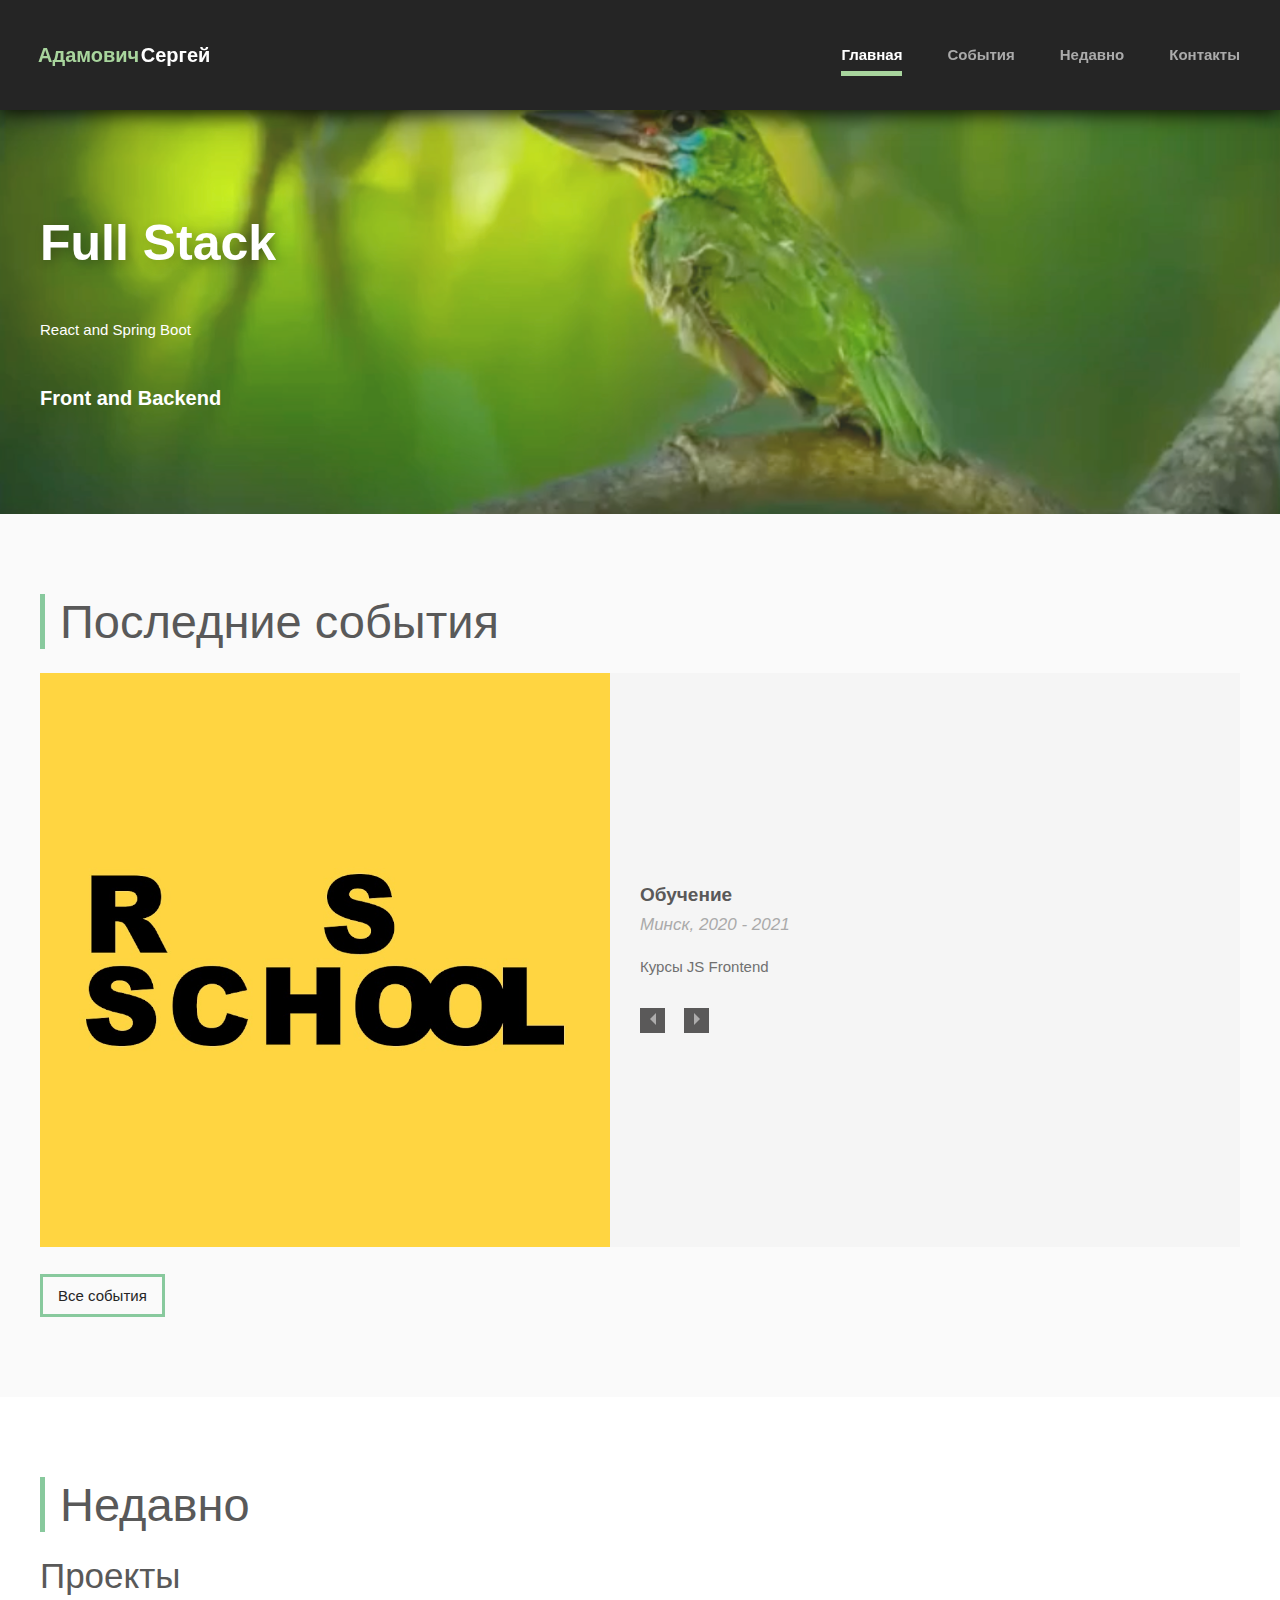
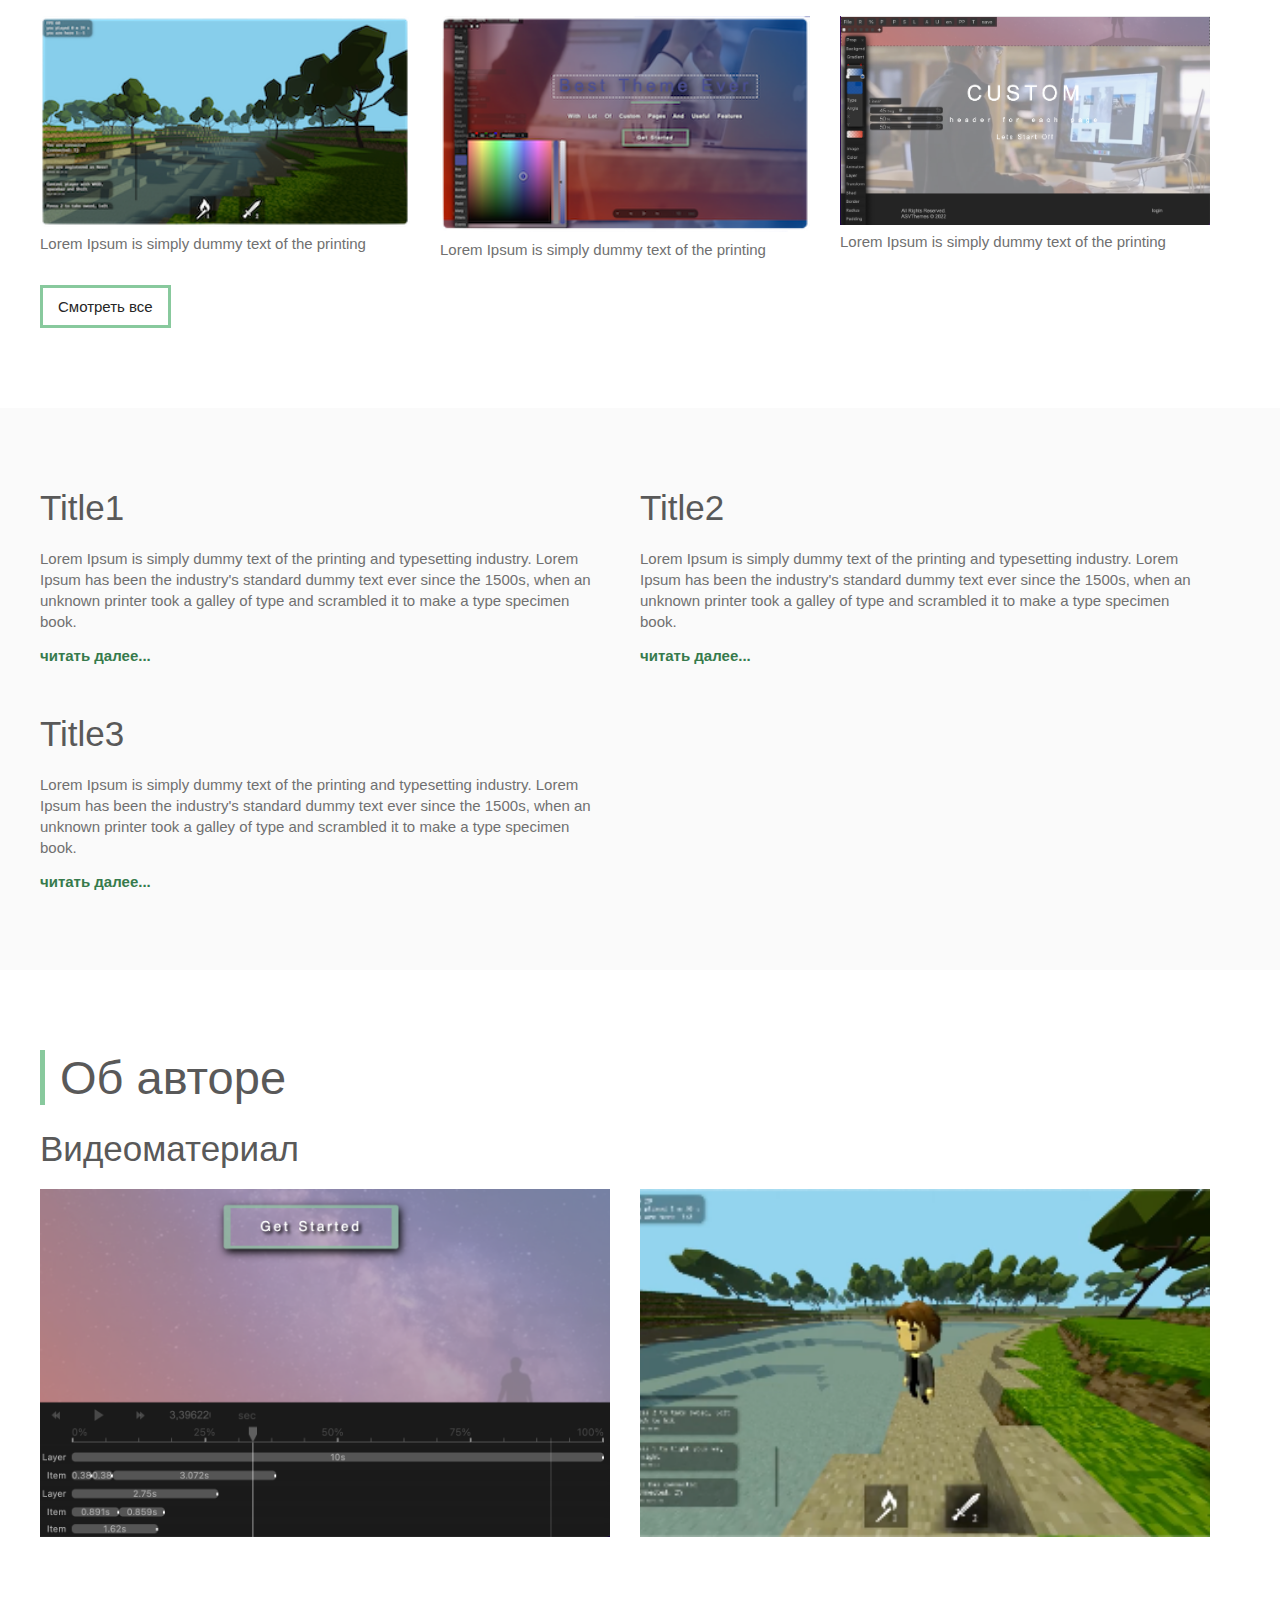
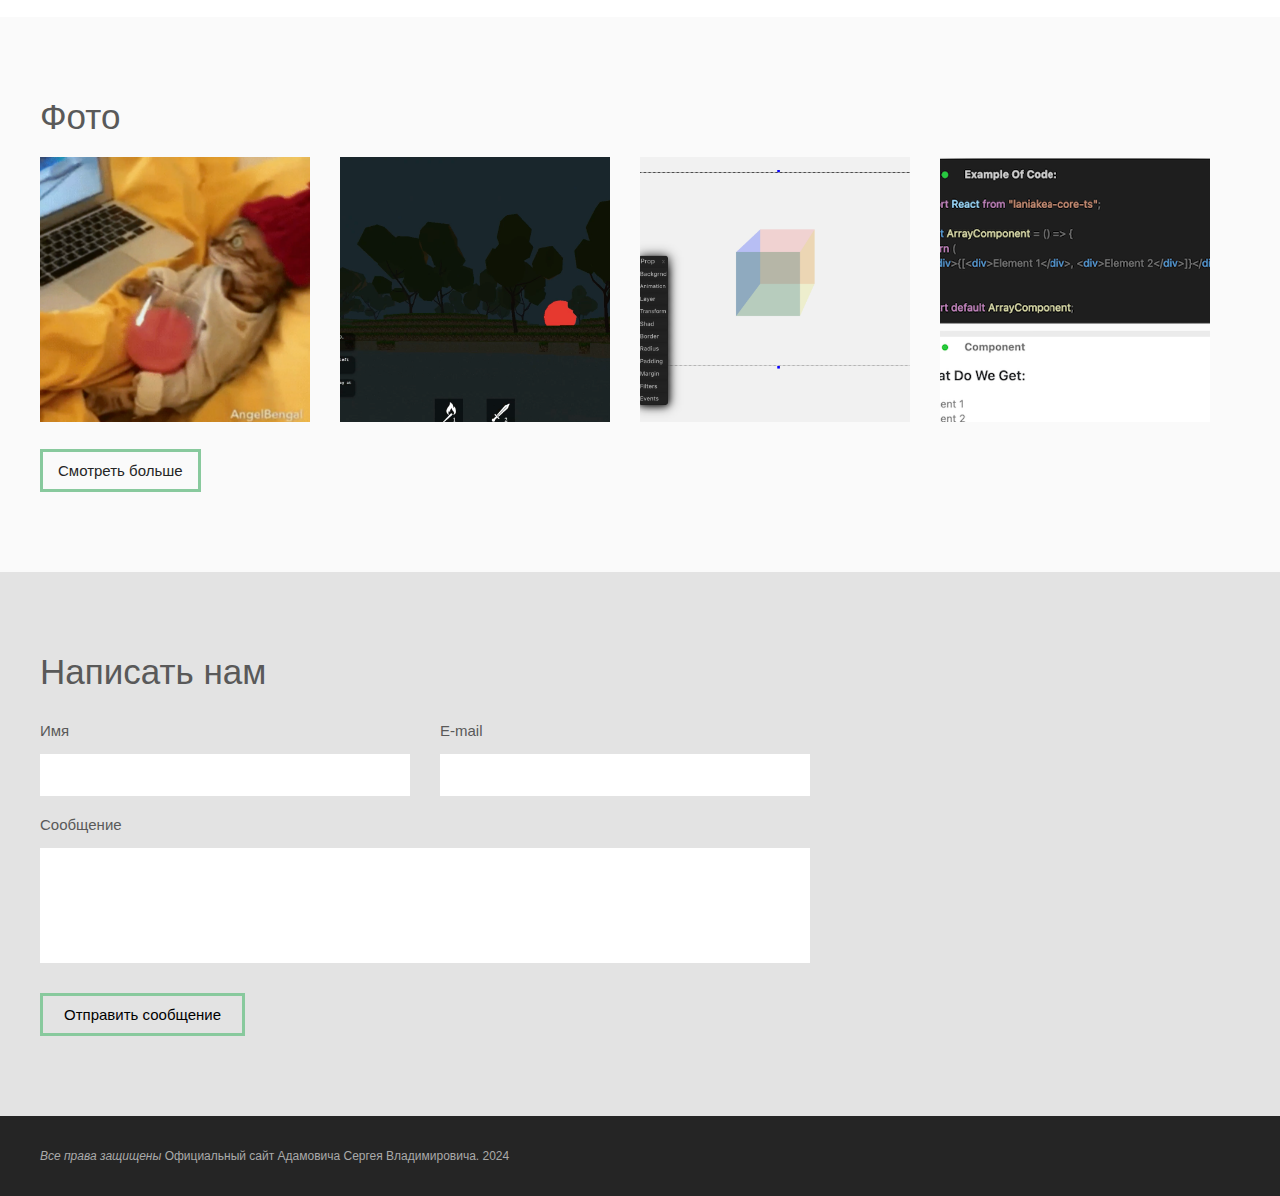
==== index.html @ 9e31516e "init: audio-books" ====
<!DOCTYPE html>
<html lang="ru">
<head>
    <meta charset="UTF-8">
    <meta name="viewport" content="width=device-width, initial-scale=1.0">
    <meta http-equiv="X-UA-Compatible" content="ie=edge">
    <title>Adamovich S [Design Project 1 (release candidate 1)]</title>

    <link rel="stylesheet" type="text/css" href="styles_0015.css">

</head>
<body>



    <input type="radio" id="n1" name="nav" checked />
    <input type="radio" id="n2" name="nav" />
    <nav class="sticked-main-menu">
        <label for="n1" class="sticked-main-menu-left-side-for-close-menu" id="nav-close-menu-side"></label>
        <div class="sticked-main-menu__c0__wrapper">
            <label for="n1" class="sticked-main-menu-menu-cross" id="navigation">X</label>
            <div class="sticked-main-menu__c0-c0__logo">
                <span class="sticked-main-menu__c0-c0-c0__logo">Адамович</span>
                <span class="sticked-main-menu__c0-c0-c1__logo">Сергей</span>
            </div>
            <div>
                <label for="n2" class="sticked-main-menu-mobile">&#9776;</label>
                <ul class="sticked-main-menu__c0-c1__nav">
                    <li class="sticked-main-menu__c0-c1__item"><a  class="sticked-main-menu__c0-c1__item-active" href="index.html">Главная</a></li>
                    <li class="sticked-main-menu__c0-c1__item"><a  class="" href="allevents.html">События</a></li>
                    <li class="sticked-main-menu__c0-c1__item"><a  class="" href="allcreativity.html"> Недавно</a></li>
                    <li class="sticked-main-menu__c0-c1__item"><a  class="" href="contacts.html">Контакты</a></li>
                </ul>
            </div>
        </div>
    </nav>



    <header class="header">
        <div class="header-bg-img header-background-animation"></div>
        <div class="header-overlay-mask"></div>
        <div class="header-wrapper">
            <div class="header-main-slug item header-mainslug-animation"> Full Stack</div>
            <div class="header-sub-slug item header-subslug-animation">React and Spring Boot</div>
            <div class="header-sub-description item header-sitetype-animation">Front and Backend</div>
        </div>
    </header>






    <!-- Last Events -->
    <section class="last-events container-animation">
        <div class="last-events-content__wrapper">
            <h2 class="last-events-header h2type-header-animation">Последние события</h2>
            <input type="radio" id="i1" name="ev" checked />
            <input type="radio" id="i2" name="ev" />
            <input type="radio" id="i3" name="ev" />
            <div class="last-events__wrapper"  id="one">
                <div class="last-events-img">
                    <img alt="image" src="img/evnts2.png">
                </div>
                <div class="last-events-content">
                    <div class="last-events-content__header">Обучение</div>
                    <div class="last-events-content__where-it-was">Минск, 2020 - 2021</div>
                    <div class="last-events-content__ev-description">Курсы JS Frontend</div>
                    <div class="last-events-content__nav">
                        <label class="last-events-nav-button-lft" for="i3"></label><!--&lt; -->
                        <label class="last-events-nav-button-rght" for="i2"></label><!--&gt; -->
                    </div>
                </div>
            </div>
            <div class="last-events__wrapper" id="two">
                <div class="last-events-img">
                    <img alt="image" src="img/evnts3.png">
                </div>
                <div class="last-events-content">
                    <div class="last-events-content__header">Сертификат</div>
                    <div class="last-events-content__where-it-was">Минск, 2021</div>
                    <div class="last-events-content__ev-description">JS Frontend</div>
                    <div class="last-events-content__nav">
                        <label class="last-events-nav-button-lft" for="i1"></label><!--&lt; -->
                        <label class="last-events-nav-button-rght" for="i3"></label><!--&gt; -->
                    </div>
                </div>
            </div>
            <div class="last-events__wrapper" id="three">
                <div class="last-events-img">
                    <img alt="image" src="img/evnts1.png">
                </div>
                <div class="last-events-content">
                    <div class="last-events-content__header">Сертификат</div>
                    <div class="last-events-content__where-it-was">Минск, 2015 год</div>
                    <div class="last-events-content__ev-description">Java...</div>
                    <div class="last-events-content__nav">
                        <label class="last-events-nav-button-lft" for="i2"></label><!--&lt; -->
                        <label class="last-events-nav-button-rght" for="i1"></label><!--&gt; -->
                    </div>
                </div>
            </div>

            <a class="last-events-button" href="allevents.html">Все события</a>
        </div>
    </section>






    <!-- TV Projects -->
    <section class="tvprojects">
        <div class="tvprojects-content__wrapper">
            <h2 class="tvprojects-content-header h2type-header-animation"> Недавно</h2>
            <div class="tvprojects-header">Проекты</div>
            <div class="tvprojects-tvprojects__wrapper">
                <div class="tvprojects-tvprojects">
                    <img alt="image" src="img/tv1.png">
                    <div class="tvprojects-video-description">Lorem Ipsum is simply dummy text of the printing</div>
                </div>
                <div class="tvprojects-tvprojects">
                    <img alt="image" src="img/tv2.png">
                    <div class="tvprojects-video-description">Lorem Ipsum is simply dummy text of the printing</div>
                </div>
                <div class="tvprojects-tvprojects">
                    <img alt="image" src="img/tv3.png">
                    <div class="tvprojects-video-description">Lorem Ipsum is simply dummy text of the printing</div>
                </div>
            </div>
            <a class="tvprojects-button" href="#">Смотреть все</a>
        </div>
    </section>


    <!-- Written -->
    <section class="written">
        <div class="written-content__wrapper">
            <div class="written__wrapper">
                <div class="written-items-wrapper">
                    <h2 class="written-header"> Title1</h2>
                    <div class="written-content">Lorem Ipsum is simply dummy text of the printing and typesetting industry. Lorem Ipsum has been the industry's standard dummy text ever since the 1500s, when an unknown printer took a galley of type and scrambled it to make a type specimen book. </div>
                    <a class="written-link" href="#">читать далее...</a>
                </div>
                <div class="written-items-wrapper">
                    <h2 class="written-header"> Title2</h2>
                    <div class="written-content">Lorem Ipsum is simply dummy text of the printing and typesetting industry. Lorem Ipsum has been the industry's standard dummy text ever since the 1500s, when an unknown printer took a galley of type and scrambled it to make a type specimen book. </div>
                    <a class="written-link" href="#">читать далее...</a>
                </div>
                <div class="written-items-wrapper">
                    <h2 class="written-header"> Title3</h2>
                    <div class="written-content">Lorem Ipsum is simply dummy text of the printing and typesetting industry. Lorem Ipsum has been the industry's standard dummy text ever since the 1500s, when an unknown printer took a galley of type and scrambled it to make a type specimen book. </div>
                    <a class="written-link" href="#">читать далее...</a>
                </div>
            </div>
        </div>
    </section>






    <!-- Video About Author -->
    <section class="video-about-author">
        <div class="video-about-author-content__wrapper">
            <h2 class="video-about-author-main-header h2type-header-animation">Об авторе</h2>
            <div class="video-about-author-header">Видеоматериал</div>
            <div class="video-about-author-video__wrapper">
                <div class="video-about-author-video">
                    <img alt="image" src="img/v1.png">
                </div>
                <div class="video-about-author-video">
                    <img alt="image" src="img/v2.png">
                </div>
            </div>
        </div>
    </section>
    

    <!-- Photo About Author -->
    <section class="photo-about-author">
        <div class="photo-about-author-content__wrapper">
            <h2 class="photo-about-author-header">Фото</h2>
            <div class="photo-about-author-photo__wrapper">
                <div class="photo-about-author-photo">
                    <img alt="image" src="img/1.png">
                </div>
                <div class="photo-about-author-photo">
                    <img alt="image" src="img/2.png">
                </div>
                <div class="photo-about-author-photo">
                    <img alt="image" src="img/3.png">
                </div>
                <div class="photo-about-author-photo">
                    <img alt="image" src="img/4.png">
                </div>
            </div>
            <a class="photo-about-author-button" href="#">Смотреть больше</a>
        </div>
    </section>





    <!-- Contact Form -->
    <section class="contact-form">
        <div class="contact-form-content__wrapper">
            <h2 class="contacts-form-header">Написать нам</h2>
            <form class="contact-form__wrapper" action="">
                <div class="contact-form-upper-two-items">
                    <div class="contact-form-items">
                        <div class="contact-form-items-descript">Имя</div>
                        <input class="contact-form-input-field" type="text" name="name">
                    </div>
                    <div class="contact-form-items">
                        <div class="contact-form-items-descript">E-mail</div>
                        <input class="contact-form-input-field" type="text" name="email">
                    </div>
                </div>
                <div class="contact-form-last-item-wrapper">
                    <div class="contact-form-item-mess">Сообщение</div>
                    <textarea class="contact-form-textarea-field" name="message"></textarea>
                </div>
                <button class="contact-form-send-button" type="submit">Отправить сообщение</button>
            </form>
        </div>
    </section>





    <!-- Footer -->
    <footer class="footer">
        <div class="footer__wrapper">
            <div class="footer__c0">
                <i>Все права защищены</i>
                Официальный сайт Адамовича Сергея Владимировича. 2024
            </div>
            <div class="footer__c1"></div>
        </div>
    </footer>
        
        
        
</body>
</html>
---- styles_0015.css ----
/**
*
* @copyright (c) 2024 S.Adamovich - <http://v2913129.beget.tech/>
* @license GPL 3.0 http://www.gnu.org/licenses/gpl.html
* @Version: 1.0.0 
*
* Examples and documentation at: http://v2913129.beget.tech
*
* Author S.Adamovich
*/

/*@import url('https://fonts.googleapis.com/css?family=Lato&display=swap');*/

/** 
* @link https://developers.google.com/speed/pagespeed/insights/ 
* @link https://jigsaw.w3.org/css-validator/
* @link https://validator.w3.org
*/

/* Common */

* {
  box-sizing: border-box;
}

body {
  margin: 0;
}

/* Upper Menu (Sticked) */

.sticked-main-menu {
  display: block;
  position: fixed;
  left: 0;
  top: 0;
  background-color: rgba(25, 25, 25, 0.95);
  box-shadow: 0px 3px 19px rgba(0, 0, 0, 0.95);
  width: 100%;
  z-index: 90;
}
/*.sticked-main-nav{
    font-family: Arial;
    display: block;
    position: fixed;
    right: 0;
    top: 0;
    background-color: #252525;
    width: 100%;
    z-index: 99;
}*/
.sticked-main-menu-left-side-for-close-menu {
  display: none;
}
.sticked-main-menu__c0__wrapper {
  font-family: Arial;
  /*display: -webkit-flex;*/
  display: flex;
  /*-webkit-justify-content: space-between;*/
  justify-content: space-between;
  /*-webkit-align-items: center;*/
  align-items: center;
  max-width: 1200px; /*1170px;*/
  margin: 0 auto;
  height: 110px;
}

/* Logo */
.sticked-main-menu__c0-c0__logo {
  margin: 0;
  padding: 0;
  font-size: 20px;
  font-weight: bold;
  width: 180px;
}
.sticked-main-menu__c0-c0__logo span {
  margin: 0 -2px;
  padding: 0;
  border: none;
}
.sticked-main-menu__c0-c0-c0__logo {
  color: #a8d59d;
}
.sticked-main-menu__c0-c0-c1__logo {
  color: #fff;
}

/* Menu */
#n1,
#n2 {
  display: none;
}
.sticked-main-menu-mobile {
  color: #fff;
  font-size: 28px;
  display: none;
  margin-right: 20px;
  cursor: pointer;
}
.sticked-main-menu-menu-cross {
  display: none;
  color: #fff;
  font-size: 28px;
  margin-right: 20px;
  cursor: pointer;
}
.sticked-main-menu__c0-c1__nav {
  margin: 0;
  padding: 0;
  /*display: -webkit-flex;*/
  display: flex;
  justify-content: flex-end;
  width: 440px;
}
#n2:checked ~ .sticked-main-menu {
  height: 100vh;
  width: 100%;
  background-color: rgba(0, 0, 0, 0.7);
  /*display: -webkit-flex;*/
  display: flex;
  padding: 0;
  margin: 0;
}
#n2:checked ~ .sticked-main-menu .sticked-main-menu-left-side-for-close-menu {
  display: inline-block;
  position: relative;
  width: 40%;
  height: 100vh;
  margin: 0 auto 0 0;
}
#n2:checked ~ .sticked-main-menu .sticked-main-menu__c0__wrapper {
  width: 60%;
  height: 100vh;
  margin: 0 0 0 auto;
  background-color: rgba(25, 25, 25, 0.95);
  /*display: -webkit-flex;*/
  display: flex;
  /*-webkit-flex-direction: column;
        -moz-flex-direction: column;*/
  flex-direction: column;
  /*-webkit-align-items:flex-start;*/
  align-items: flex-start;
  /*-webkit-justify-content: flex-start;*/
  justify-content: flex-start;
  box-shadow: -8px 5px 19px rgba(0, 0, 0, 0.95);
}
#n2:checked ~ .sticked-main-menu .sticked-main-menu__c0-c0__logo {
  display: none;
}
#n2:checked ~ .sticked-main-menu .sticked-main-menu-mobile {
  display: none;
}
#n2:checked ~ .sticked-main-menu .sticked-main-menu-menu-cross {
  display: block;
  margin: 15px 0 40px 5px;
}
#n2:checked ~ .sticked-main-menu .sticked-main-menu__c0-c1__nav {
  display: block;
}
#n2:checked ~ .sticked-main-menu .sticked-main-menu__c0-c1__item {
  margin-left: 25px;
  margin-top: 40px;
}
#n2:checked ~ .header {
  margin-top: 0;
}
.sticked-main-menu__c0-c1__item {
  margin: 0;
  margin-left: 45px;
  list-style: none;
}
.sticked-main-menu__c0-c1__item a {
  font-size: 15px;
  font-weight: bold;
  text-decoration: none;
  color: #aaa;
}
.sticked-main-menu__c0-c1__item a:hover {
  transition: 0.3s;
  color: #fff;
}
.sticked-main-menu__c0-c1__item .sticked-main-menu__c0-c1__item-active {
  color: #fff;
  padding-bottom: 8px;
  border-bottom: 5px solid #a8d59d;
}
@media (max-width: 1210px) {
  .sticked-main-menu__c0__wrapper {
    padding-right: 10px;
    padding-left: 10px;
    max-width: 900px;
  }
}
@media (max-width: 670px) {
  .sticked-main-menu__c0-c1__nav {
    display: none;
  }
  .sticked-main-menu-mobile {
    display: block;
  }
  .sticked-main-menu__c0__wrapper {
    height: 70px;
  }
}

/* Header Animation */

/*Background*/
@keyframes header-background-animation-keyframes {
  0% {
    opacity: 0;
    transform: scale(1.3);
  }
  30% {
    opacity: 1;
  }
}
.header-background-animation {
  animation-name: header-background-animation-keyframes;
  animation-duration: 6.24s;
  animation-delay: 0s;
  animation-iteration-count: 1;
  animation-timing-function: ease;
  animation-fill-mode: both;
}

/* MainSlug Animation*/
@keyframes header-mainslug-animation-keyframes {
  0% {
    opacity: 0;
    transform: translate(40px, -20px);
  }
}
.header-mainslug-animation {
  animation-name: header-mainslug-animation-keyframes;
  animation-duration: 2.75s;
  animation-delay: 0.75s;
  animation-iteration-count: 1;
  animation-timing-function: ease;
  animation-fill-mode: both;
}

/* SubSlug Animation*/
@keyframes header-subslug-animation-keyframes {
  0% {
    opacity: 0;
    transform: translate(33px, 0px);
  }
}
.header-subslug-animation {
  animation-name: header-subslug-animation-keyframes;
  animation-duration: 2.62s;
  animation-delay: 0.94s;
  animation-iteration-count: 1;
  animation-timing-function: ease;
  animation-fill-mode: both;
}

/* Oficial Site Kind of Slug Animation */
@keyframes header-sitetype-animation-keyframes {
  0% {
    opacity: 0;
    transform: translate(40px, 9px);
  }
}
.header-sitetype-animation {
  animation-name: header-sitetype-animation-keyframes;
  animation-duration: 1.75s;
  animation-delay: 1.2s;
  animation-iteration-count: 1;
  animation-timing-function: ease;
  animation-fill-mode: both;
}

/* Header */

.header {
  display: block;
  position: relative;
  width: 100%;
  height: 404px;
  margin-top: 110px;
  color: #fff;
  overflow: hidden;
}
.header-bg-img {
  display: block;
  position: absolute;
  background-image: url("img/img.png");
  background-repeat: no-repeat;
  background-position: center 56%;
  background-size: cover;
  background-color: #252525;
  left: 0;
  top: 0;
  width: 100%;
  height: 100%;
  opacity: 1;
  z-index: 5;
}
.header-overlay-mask {
  display: block;
  position: absolute;
  left: 0;
  top: 0;
  width: 100%;
  height: 100%;
  background-color: #a8d59d;
  opacity: 0.2;
  z-index: 5;
}
.header-wrapper {
  max-width: 1200px; /*1170px;*/
  height: 100%;
  margin: 0 auto;
  padding: 80px 0;
  /*display: -webkit-flex;*/
  display: flex;
  justify-content: space-around;
  /*-webkit-flex-direction: column;
        -moz-flex-direction: column;*/
  flex-direction: column;
  /*-webkit-align-items:flex-start;*/
  align-items: flex-start;
  font-family: Arial;
}
.header-wrapper .item {
  z-index: 10;
}
.header-main-slug {
  width: 100%; /*IE*/
  font-size: 50px;
  font-weight: bold;
  text-shadow: 3px 3px 11px rgba(0, 0, 0, 0.25);
}
.header-sub-slug {
  font-size: 15px;
  line-height: 21px;
  max-width: 500px;
}
.header-sub-description {
  font-size: 20px;
  font-weight: bold;
}

@media (max-width: 1210px) {
  .header-wrapper {
    padding-right: 10px;
    padding-left: 10px;
    max-width: 900px;
  }
}
@media (max-width: 670px) {
  .header {
    margin-top: 70px;
  }
  .header-sub-slug {
    width: 100%;
  }
}
@media (max-width: 610px) {
  .header-main-slug {
    font-size: 35px;
  }
  .header-sub-slug {
    padding-top: 20px;
  }
  .header-sub-description {
    padding-top: 20px;
  }
}

/*  MAIN Section */

/* h2 Animation*/

@keyframes h2type-header-animation-keyframes {
  0% {
    opacity: 0;
    transform: translate(40px, 0px);
  }
}
.h2type-header-animation {
  animation-name: h2type-header-animation-keyframes;
  animation-duration: 1.62s;
  animation-delay: 0.2s;
  animation-iteration-count: 1;
  animation-timing-function: ease;
  animation-fill-mode: both;
}

/* Container Animation*/

@keyframes container-animation-keyframes {
  0% {
    opacity: 0;
    transform: translate(0px, 40px);
  }
}
.container-animation {
  animation-name: container-animation-keyframes;
  animation-duration: 1.62s;
  animation-delay: 0.2s;
  animation-iteration-count: 1;
  animation-timing-function: ease;
  animation-fill-mode: both;
}

/* Last Events */

.last-events {
  display: block;
  position: relative;
  width: 100%;
  background-color: #fafafa;
  overflow: hidden;
}
.last-events-content__wrapper {
  max-width: 1200px; /*1170px;*/
  margin: 0 auto;
  /*display: -webkit-flex;*/
  display: flex;
  /*-webkit-flex-direction: column;
        -moz-flex-direction: column;*/
  flex-direction: column;
  /*-webkit-justify-content: center;*/
  justify-content: center;
  /*-webkit-align-items:flex-start;*/
  align-items: flex-start;
  font-family: Arial;
  padding: 80px 0;
}
#i1,
#i2,
#i3 {
  display: none;
}
.last-events-header {
  font-size: 47px;
  font-weight: normal;
  width: 100%; /*IE*/
  margin: 0;
  padding: 0;
  margin-bottom: 24px;
  padding-left: 15px;
  border-left: 5px solid #88c99d;
  color: #595959;
}
.last-events__wrapper {
  background-color: #f5f5f5;
  display: none;
  /*-webkit-justify-content: space-between;*/
  justify-content: space-between;
  /*-webkit-flex-wrap: wrap;
            -moz-flex-wrap: wrap;*/
  flex-wrap: nowrap;
  margin: 0;
  padding: 0;
  width: 100%;
  user-select: none;
}
.last-events__wrapper-page {
  background-color: #f5f5f5;
  /*display: -webkit-flex;*/
  display: flex;
  /*-webkit-justify-content: space-between;*/
  justify-content: space-between;
  /*-webkit-flex-wrap: wrap;
            -moz-flex-wrap: wrap;*/
  flex-wrap: wrap;
  margin: 0;
  padding: 0;
  width: 100%;
  user-select: none;
}
.last-events-img {
  width: calc(100% / 12 * 6);
}
.last-events-img img {
  padding-right: 30px;
  width: 100%;
  height: 100%;
  object-fit: cover;
}
.last-events-content {
  width: calc(100% / 12 * 6);
  height: auto;
  background-color: #f5f5f5;
  /*display: -webkit-flex;*/
  display: flex;
  flex-flow: column wrap;
  /*-webkit-justify-content: flex-start;*/
  justify-content: center; /*flex-start;*/
}
.last-events-content__header {
  font-size: 19px;
  color: #5a5959;
  font-weight: bold;
}
.last-events-content__where-it-was {
  font-size: 17px;
  color: #aaa;
  font-style: italic;
  margin: 0;
  margin-top: 9px;
}
.last-events-content__ev-description {
  font-size: 15px;
  line-height: 23px;
  color: #707070;
  margin: 0;
  margin-top: 20px;
  max-width: 470px;
}
.last-events-content__nav {
}
.last-events-nav-button-lft,
.last-events-nav-button-rght {
  display: inline-block;
  position: relative;
  background-color: #5a5959;
  border: none;
  width: 25px;
  height: 25px;
  margin: 0;
  margin-right: 15px;
  margin-top: 30px;
  padding: 2px 7px;
  font-size: 19px;
  color: #fff;
}
.last-events-nav-button-lft:hover,
.last-events-nav-button-rght:hover {
  cursor: pointer;
}
.last-events-nav-button-lft::after,
.last-events-nav-button-rght::after {
  position: absolute;
  content: "";
  height: 0;
  width: 0;
  margin-top: 3px;
  margin-left: 3px;
  border: 6px solid transparent;
  border-left: 0px solid transparent;
  border-right: 6px solid rgba(255, 255, 255, 0.5);
}
.last-events-nav-button-rght::after {
  position: absolute;
  content: "";
  height: 0;
  width: 0;
  margin-top: 3px;
  margin-left: 3px;
  border: 6px solid transparent;
  border-right: 0px solid transparent;
  border-left: 6px solid rgba(255, 255, 255, 0.5);
}
#i1:checked ~ #one,
#i2:checked ~ #two,
#i3:checked ~ #three {
  /*display: -webkit-flex;*/
  display: flex;
  animation: scroll 1s ease-in-out;
}
.last-events-button {
  font-size: 15px;
  border: 3px solid #88c99d;
  background: none;
  margin: 0;
  margin-top: 27px;
  padding: 10px 15px;
  color: #252525;
  text-decoration: none;
  transition: 0.2s;
}
.last-events-button:hover {
  cursor: pointer;
  background: #88c99d;
  color: #fff;
}
@media (max-width: 1210px) {
  .last-events-content__wrapper {
    padding-right: 10px;
    padding-left: 10px;
    max-width: 900px;
  }
}
@media (max-width: 910px) {
  .last-events-img img {
    padding-right: 20px;
  }
}
@media (max-width: 610px) {
  .last-events-content__wrapper {
    padding: 50px 10px;
  }
  .last-events__wrapper {
    /*-webkit-flex-direction: column;
        -moz-flex-direction: column;*/
    flex-direction: column;
    flex-wrap: wrap;
  }
  .last-events-header {
    font-size: 32px;
  }
  .last-events-img {
    width: 100%;
  }
  .last-events-img img {
    padding-right: 0;
  }
  .last-events-content {
    width: 100%;
  }
  .last-events-content__ev-description {
    max-width: 600px;
  }
  .last-events-nav-button-lft,
  .last-events-nav-button-rght {
    margin-bottom: 15px;
    margin-top: 15px;
  }
}

/* TVprojects */

.tvprojects {
  display: block;
  position: relative;
  width: 100%;
  background-color: #fff;
  overflow: hidden;
}
.tvprojects-content__wrapper {
  max-width: 1200px; /*1170px;*/
  margin: 0 auto;
  /*display: -webkit-flex;*/
  display: flex; /**/
  /*-webkit-flex-direction: column;
        -moz-flex-direction: column;*/
  flex-direction: column;
  /*-webkit-justify-content: center;*/
  justify-content: center;
  /*-webkit-align-items:flex-start;*/
  align-items: flex-start;
  font-family: Arial;
  padding: 80px 0;
}
.tvprojects-content-header {
  font-size: 47px;
  font-weight: normal;
  color: #595959;
  margin: 0;
  padding: 0;
  margin-bottom: 24px;
  padding-left: 15px;
  border-left: 5px solid #88c99d;
}
.tvprojects-header {
  font-size: 35px;
  color: #595959;
}
.tvprojects-tvprojects__wrapper {
  /*display: -webkit-flex;*/
  display: flex;
  /*-webkit-justify-content: space-between;*/
  justify-content: space-between;
  /*-webkit-flex-wrap: wrap;
            -moz-flex-wrap: wrap;*/
  flex-wrap: nowrap;
  width: 100%;
  margin-top: 20px;
}
.tvprojects-tvprojects {
  width: calc(100% / 12 * 4); /*390px;*/
  height: 100%;
  /*display: -webkit-flex;*/
  display: flex;
  /*-webkit-flex-direction: column;
                -moz-flex-direction: column;*/
  flex-direction: column;
}
.tvprojects-tvprojects img {
  width: 100%;
  height: 100%;
  object-fit: cover;
  padding-right: 30px;
}
.tvprojects-video-description {
  color: #707070;
  font-size: 15px;
  margin-top: 8px;
  padding-right: 30px;
}
.tvprojects-button {
  font-size: 15px;
  border: 3px solid #88c99d;
  background: none;
  margin: 0;
  margin-top: 27px;
  padding: 10px 15px;
  color: #252525;
  text-decoration: none;
  transition: 0.2s;
}
.tvprojects-button:hover {
  cursor: pointer;
  background: #88c99d;
  color: #fff;
}

@media (max-width: 1210px) {
  .tvprojects-content__wrapper {
    padding-left: 10px;
    max-width: 900px;
  }
  .tvprojects-tvprojects img {
    padding-right: 20px;
  }
  .tvprojects-video-description {
    padding-right: 20px;
  }
}
@media (max-width: 910px) {
  .tvprojects-tvprojects img {
    padding-right: 14px;
  }
  .tvprojects-video-description {
    padding-right: 14px;
  }
}
@media (max-width: 610px) {
  .tvprojects-content__wrapper {
    padding: 40px 10px 40px 10px;
  }
  .tvprojects-tvprojects img {
    padding-right: 0px;
  }
  .tvprojects-tvprojects__wrapper {
    /*-webkit-flex-direction: column;
        -moz-flex-direction: column;*/
    flex-direction: column;
    margin-top: 0;
    flex-wrap: wrap;
  }
  .tvprojects-tvprojects {
    width: 100%;
    margin-top: 20px;
  }
  .tvprojects-content-header {
    font-size: 32px;
  }
  .tvprojects-header {
    font-size: 25px;
  }
}

/* Writtwn */

.written {
  display: block;
  position: relative;
  width: 100%;
  background-color: #fafafa;
  overflow: hidden;
}
.written-content__wrapper {
  max-width: 1200px; /*1170px;*/
  margin: 0 auto;
  /*display: -webkit-flex;*/
  display: flex;
  /*-webkit-flex-direction: column;
        -moz-flex-direction: column;*/
  flex-direction: column;
  /*-webkit-justify-content: center;*/
  justify-content: center;
  /*        -webkit-align-items: space-between;
        align-items: space-between;*/
  font-family: Arial;
  padding: 0;
  padding-top: 30px;
  padding-bottom: 80px;
}
.written-header {
  font-size: 35px;
  font-weight: normal;
  margin: 0;
  padding: 0;
  color: #595959;
  margin-top: 50px;
}
.written__wrapper {
  /*display: -webkit-flex;*/
  display: flex;
  /*-webkit-justify-content: space-between;*/
  justify-content: space-between;
  /*-webkit-flex-wrap: wrap;
            -moz-flex-wrap: wrap;*/
  flex-wrap: wrap;
  width: 100%;
}
.written-items-wrapper {
  width: calc(100% / 12 * 6);
  padding-right: 30px;
}
.written-content {
  width: 100%;
  margin-top: 20px;
  color: #707070;
  font-size: 15px;
  line-height: 21px;
}
.written-link {
  display: block;
  position: relative;
  color: #367a4c;
  font-size: 15px;
  font-weight: bold;
  text-decoration: none;
  margin-top: 15px;
}
.written-link:hover {
  color: #c3e3cd;
}

@media (max-width: 1210px) {
  .written-content__wrapper {
    padding-left: 10px;
    max-width: 900px;
  }
  .written-items-wrapper {
    padding-right: 20px;
  }
}
@media (max-width: 910px) {
  .written-items-wrapper {
    width: 100%;
    padding-right: 10px;
  }
}
@media (max-width: 610px) {
  .written-content__wrapper {
    padding-top: 0px;
    padding-bottom: 50px;
  }
  /*.written-items-wrapper{
        width: 100%;
        padding-right: 10px;
    }*/
}

/* Video About Author */

.video-about-author {
  display: block;
  position: relative;
  width: 100%;
  background-color: #fff;
  overflow: hidden;
}
.video-about-author-content__wrapper {
  max-width: 1200px; /*1170px;*/
  margin: 0 auto;
  /*display: -webkit-flex;*/
  display: flex; /**/
  /*-webkit-flex-direction: column;
        -moz-flex-direction: column;*/
  flex-direction: column;
  /*-webkit-justify-content: center;*/
  justify-content: center;
  /*-webkit-align-items:flex-start;*/
  align-items: flex-start;
  font-family: Arial;
  padding: 80px 0;
}
.video-about-author-main-header {
  font-size: 47px;
  font-weight: normal;
  color: #595959;
  margin: 0;
  margin-bottom: 24px;
  padding-left: 15px;
  border-left: 5px solid #88c99d;
}
.video-about-author-header {
  font-size: 35px;
  color: #595959;
}
.video-about-author-video__wrapper {
  /*display: -webkit-flex;*/
  display: flex;
  /*-webkit-justify-content: space-between;*/
  justify-content: space-between;
  /*-webkit-flex-wrap: wrap;
            -moz-flex-wrap: wrap;*/
  flex-wrap: wrap;
  width: 100%;
  margin-top: 20px;
}
.video-about-author-video {
  width: calc(100% / 2);
  background-color: #fff;
}
.video-about-author-video img {
  width: 100%;
  height: 100%;
  object-fit: cover;
  padding-right: 30px;
}
@media (max-width: 1210px) {
  .video-about-author-content__wrapper {
    padding-left: 10px;
    max-width: 900px;
  }
  .video-about-author-video img {
    padding-right: 20px;
  }
}
@media (max-width: 910px) {
  .video-about-author-video {
    width: 100%;
  }
  .video-about-author-video img {
    padding-top: 10px;
    padding-right: 10px;
  }
}
@media (max-width: 610px) {
  .video-about-author-content__wrapper {
    padding: 50px 10px;
  }
  .video-about-author-main-header {
    font-size: 32px;
  }
  .video-about-author-header {
    font-size: 25px;
    color: #595959;
  }
}

/* Photo About Author */
.photo-about-author {
  display: block;
  position: relative;
  width: 100%;
  background-color: #fafafa;
  overflow: hidden;
}
.photo-about-author-content__wrapper {
  max-width: 1200px; /*1170px;*/
  margin: 0 auto;
  /*display: -webkit-flex;*/
  display: flex; /**/
  /*-webkit-flex-direction: column;
        -moz-flex-direction: column;*/
  flex-direction: column;
  /*-webkit-justify-content: center;*/
  justify-content: center;
  /*-webkit-align-items:flex-start;*/
  align-items: flex-start;
  font-family: Arial;
  padding: 80px 0;
}
.photo-about-author-header {
  font-size: 35px;
  color: #595959;
  margin: 0;
  padding: 0;
  font-weight: normal;
}
.photo-about-author-photo__wrapper {
  /*display: -webkit-flex;*/
  display: flex;
  /*-webkit-justify-content: space-between;*/
  justify-content: space-between;
  /*-webkit-flex-wrap: wrap;
            -moz-flex-wrap: wrap;*/
  flex-wrap: wrap;
  width: 100%;
  margin-top: 20px;
}
.photo-about-author-photo {
  width: calc(100% / 12 * 3);
}
.photo-about-author-photo img {
  width: 100%;
  height: 100%;
  object-fit: cover;
  padding-right: 30px;
}
.photo-about-author-button {
  font-size: 15px;
  border: 3px solid #88c99d;
  background: none;
  margin: 0;
  margin-top: 27px;
  padding: 10px 15px;
  color: #252525;
  text-decoration: none;
  transition: 0.2s;
}
.photo-about-author-button:hover {
  cursor: pointer;
  background: #88c99d;
  color: #fff;
}
@media (max-width: 1210px) {
  .photo-about-author-content__wrapper {
    padding-left: 10px;
    max-width: 900px;
  }
  .photo-about-author-photo img {
    padding-right: 20px;
  }
}
@media (max-width: 910px) {
  .photo-about-author-photo {
    width: calc(100% / 12 * 6);
  }
  .photo-about-author-photo img {
    padding-top: 10px;
    padding-right: 10px;
  }
}
@media (max-width: 610px) {
  .photo-about-author-content__wrapper {
    padding: 50px 10px;
  }
  .photo-about-author-photo img {
    padding-right: 0px;
  }
  .photo-about-author-photo {
    width: 100%;
  }
}

/* Contact Form */

.contact-form {
  display: block;
  position: relative;
  width: 100%;
  background-color: #e3e3e3;
  overflow: hidden;
}
.contact-form-content__wrapper {
  max-width: 1200px; /*1170px;*/
  margin: 0 auto;
  /*display: -webkit-flex;*/
  display: flex; /**/
  /*-webkit-flex-direction: column;
        -moz-flex-direction: column;*/
  flex-direction: column;
  /*-webkit-justify-content: center;*/
  justify-content: center;
  /*-webkit-align-items:flex-start;*/
  align-items: flex-start;
  font-family: Arial;
  padding: 80px 0;
}
.contacts-form-header {
  font-size: 35px;
  color: #595959;
  margin: 0;
  padding: 0;
  font-weight: normal;
}

.contact-form__wrapper {
  /*display: -webkit-flex;*/
  display: flex;
  /*-webkit-flex-direction: column;
            -moz-flex-direction: column;*/
  flex-direction: column;
  font-size: 15px;
  color: #595959;
  width: 100%;
}

.contact-form-upper-two-items {
  /*display: -webkit-flex;*/
  display: flex;
  max-width: 800px; /*775px;*/
}
.contact-form-items {
  margin-top: 30px;
  width: 50%;
  padding-right: 30px;
}
.contact-form-items-descript {
  margin-bottom: 15px;
}
.contact-form-item-mess {
  margin-top: 20px;
  margin-bottom: 15px;
}
.contact-form-input-field {
  height: 42px;
  width: 100%;
  border: none;
  font-size: 18px;
}

.contact-form-last-item-wrapper {
  max-width: 800px;
  padding-right: 30px;
}
.contact-form-textarea-field {
  height: 115px;
  width: 100%;
  border: none;
  resize: none;
  font-size: 18px;
}

.contact-form-send-button {
  width: 205px;
  font-size: 15px;
  border: 3px solid #88c99d;
  background: none;
  margin: 0;
  margin-top: 27px;
  padding: 10px 15px;
  transition: 0.2s;
}
.contact-form-send-button:hover {
  cursor: pointer;
  background: #88c99d;
  color: #fff;
}
@media (max-width: 1210px) {
  .contact-form-content__wrapper {
    padding-left: 10px;
    max-width: 900px;
  }
}

/* Footer */

.footer {
  display: block;
  position: relative;
  width: 100%;
  background-color: #252525;
  overflow: hidden;
}
.footer__wrapper {
  max-width: 1200px;
  margin: 0 auto;
  height: 80px;
  /*display: -webkit-flex;*/
  display: flex;
  /*-webkit-justify-content: space-between;*/
  justify-content: space-between;
  /*-webkit-align-items: center;*/
  align-items: center;
}
.footer__c0 {
  font-family: Arial;
  font-size: 12px;
  color: #aaa;
  width: 100%;
}
@media (max-width: 1210px) {
  .footer__wrapper {
    padding-left: 10px;
    padding-right: 10px;
    max-width: 900px;
  }
}
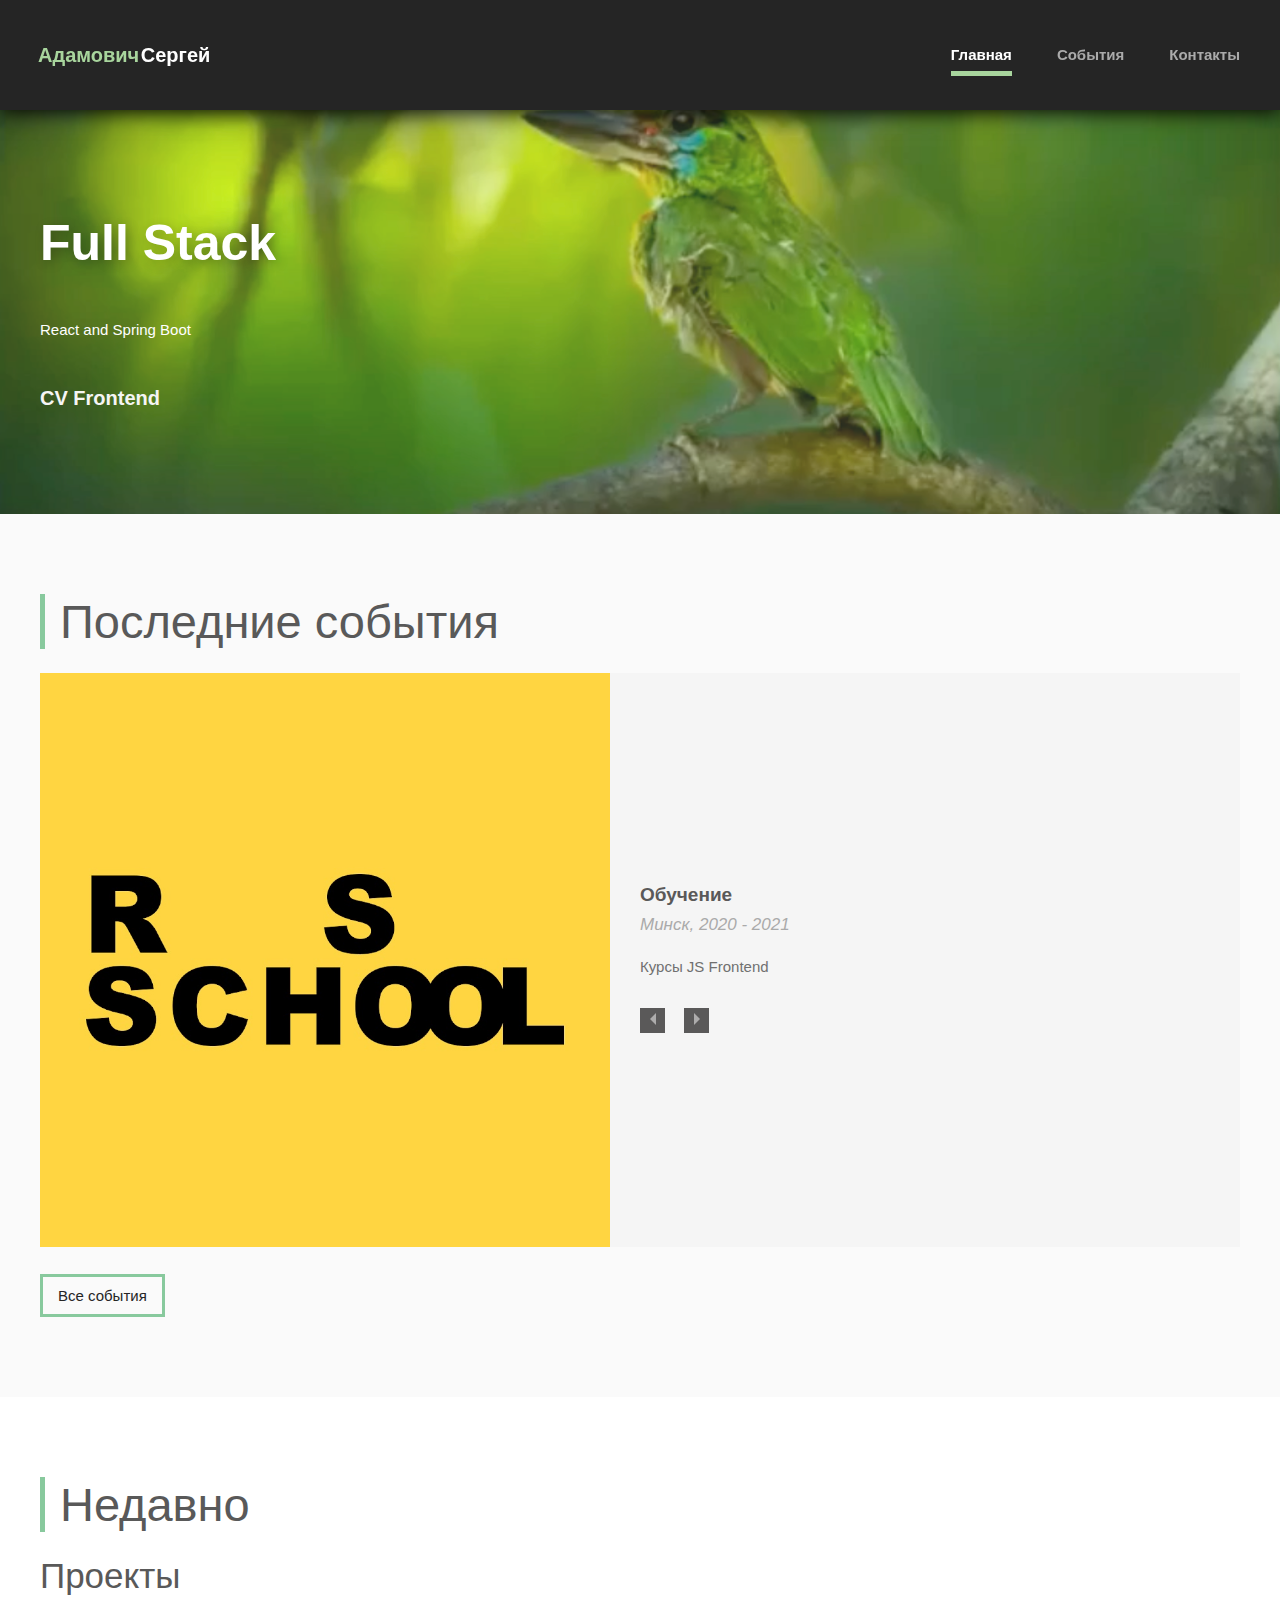
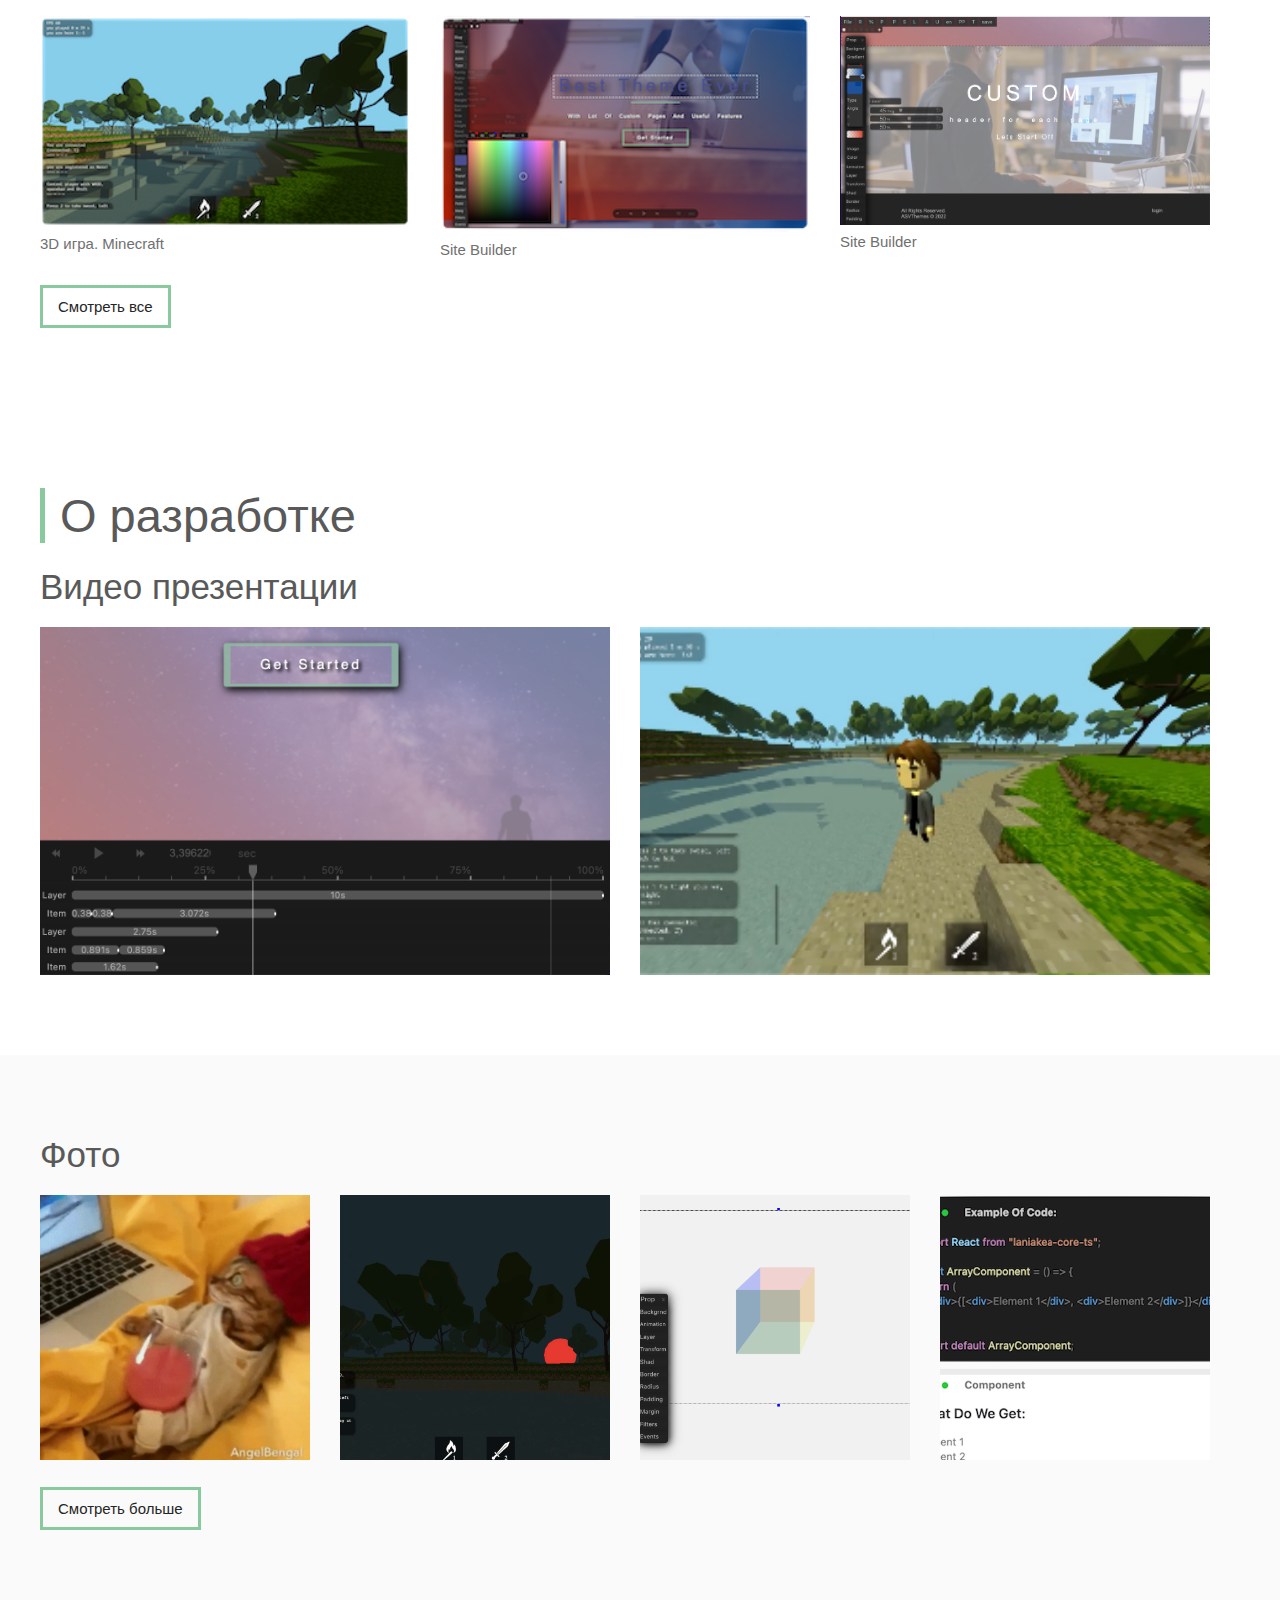
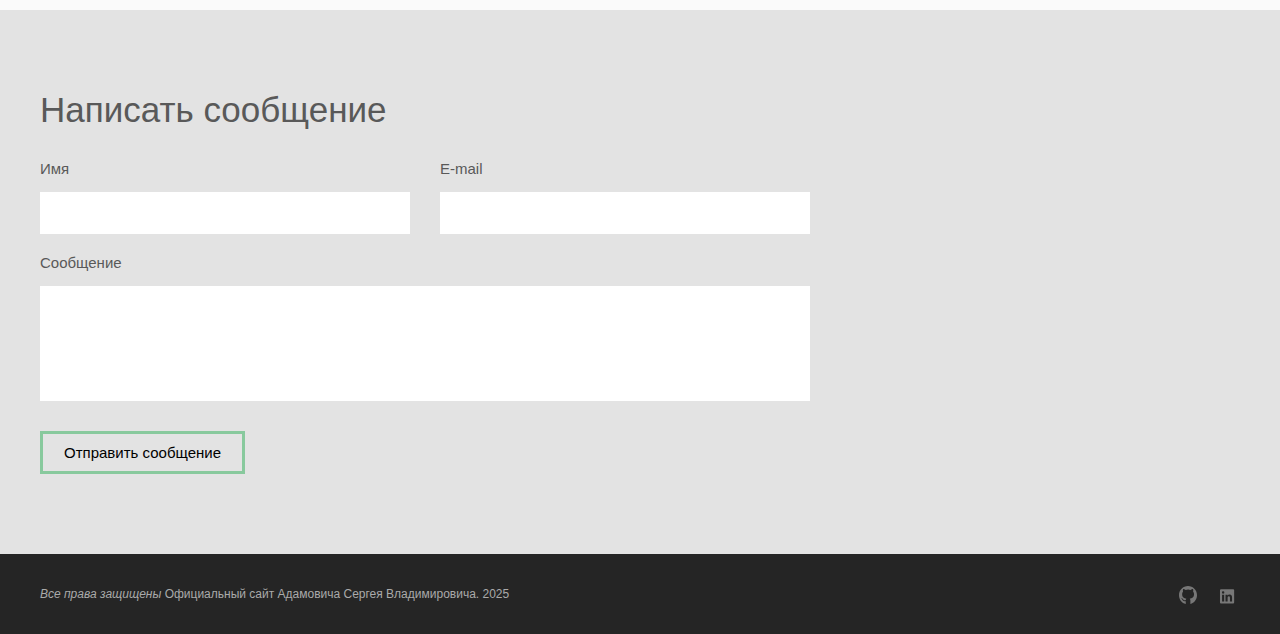
==== commit be9c6b76: "minor update" ====
--- a/index.html
+++ b/index.html
@@ -28,7 +28,7 @@
                 <ul class="sticked-main-menu__c0-c1__nav">
                     <li class="sticked-main-menu__c0-c1__item"><a  class="sticked-main-menu__c0-c1__item-active" href="index.html">Главная</a></li>
                     <li class="sticked-main-menu__c0-c1__item"><a  class="" href="allevents.html">События</a></li>
-                    <li class="sticked-main-menu__c0-c1__item"><a  class="" href="allcreativity.html"> Недавно</a></li>
+                    <!-- <li class="sticked-main-menu__c0-c1__item"><a  class="" href="allcreativity.html"> Недавно</a></li> -->
                     <li class="sticked-main-menu__c0-c1__item"><a  class="" href="contacts.html">Контакты</a></li>
                 </ul>
             </div>
@@ -43,7 +43,7 @@
         <div class="header-wrapper">
             <div class="header-main-slug item header-mainslug-animation"> Full Stack</div>
             <div class="header-sub-slug item header-subslug-animation">React and Spring Boot</div>
-            <div class="header-sub-description item header-sitetype-animation">Front and Backend</div>
+            <div class="header-sub-description item link header-sitetype-animation"><a href="https://drive.google.com/file/d/1zM9dZKoPO4WzSjRcitEupUUaXnQWMXZe/view?usp=sharing">CV Frontend</a></div>
         </div>
     </header>
 
@@ -111,7 +111,7 @@
 
 
 
-    <!-- TV Projects -->
+    <!-- Projects -->
     <section class="tvprojects">
         <div class="tvprojects-content__wrapper">
             <h2 class="tvprojects-content-header h2type-header-animation"> Недавно</h2>
@@ -119,15 +119,15 @@
             <div class="tvprojects-tvprojects__wrapper">
                 <div class="tvprojects-tvprojects">
                     <img alt="image" src="img/tv1.png">
-                    <div class="tvprojects-video-description">Lorem Ipsum is simply dummy text of the printing</div>
+                    <div class="tvprojects-video-description">3D игра. Minecraft</div>
                 </div>
                 <div class="tvprojects-tvprojects">
                     <img alt="image" src="img/tv2.png">
-                    <div class="tvprojects-video-description">Lorem Ipsum is simply dummy text of the printing</div>
+                    <div class="tvprojects-video-description">Site Builder</div>
                 </div>
                 <div class="tvprojects-tvprojects">
                     <img alt="image" src="img/tv3.png">
-                    <div class="tvprojects-video-description">Lorem Ipsum is simply dummy text of the printing</div>
+                    <div class="tvprojects-video-description">Site Builder</div>
                 </div>
             </div>
             <a class="tvprojects-button" href="#">Смотреть все</a>
@@ -136,7 +136,7 @@
 
 
     <!-- Written -->
-    <section class="written">
+    <!-- <section class="written">
         <div class="written-content__wrapper">
             <div class="written__wrapper">
                 <div class="written-items-wrapper">
@@ -156,18 +156,18 @@
                 </div>
             </div>
         </div>
-    </section>
-
-
-
-
-
-
-    <!-- Video About Author -->
+    </section> -->
+
+
+
+
+
+
+    <!-- Video About -->
     <section class="video-about-author">
         <div class="video-about-author-content__wrapper">
-            <h2 class="video-about-author-main-header h2type-header-animation">Об авторе</h2>
-            <div class="video-about-author-header">Видеоматериал</div>
+            <h2 class="video-about-author-main-header h2type-header-animation">О разработке</h2>
+            <div class="video-about-author-header">Видео презентации</div>
             <div class="video-about-author-video__wrapper">
                 <div class="video-about-author-video">
                     <img alt="image" src="img/v1.png">
@@ -209,7 +209,7 @@
     <!-- Contact Form -->
     <section class="contact-form">
         <div class="contact-form-content__wrapper">
-            <h2 class="contacts-form-header">Написать нам</h2>
+            <h2 class="contacts-form-header">Написать сообщение</h2>
             <form class="contact-form__wrapper" action="">
                 <div class="contact-form-upper-two-items">
                     <div class="contact-form-items">
@@ -239,13 +239,47 @@
         <div class="footer__wrapper">
             <div class="footer__c0">
                 <i>Все права защищены</i>
-                Официальный сайт Адамовича Сергея Владимировича. 2024
+                Официальный сайт Адамовича Сергея Владимировича. 2025
             </div>
             <div class="footer__c1"></div>
+            <div class="iconWrapper">
+                <a href="https://github.com/addamsv">
+                    <svg viewBox="0 0 20 20" class="icons"><path d="M9 0C4.03 0 0 4.093 0 9.143 0 13.407 2.873 16.989 6.76 18c-.002-1.057-.006-2.353-.008-2.756-2.597.573-3.145-1.12-3.145-1.12-.424-1.096-1.036-1.387-1.036-1.387-.848-.589.063-.577.063-.577.938.067 1.432.978 1.432.978.832 1.45 2.184 1.03 2.716.788.084-.613.326-1.031.593-1.268-2.073-.24-4.253-1.053-4.253-4.687 0-1.036.364-1.882.962-2.546-.097-.239-.417-1.203.09-2.51 0 0 .784-.255 2.568.972a8.815 8.815 0 0 1 2.337-.319 8.838 8.838 0 0 1 2.339.32c1.782-1.228 2.564-.973 2.564-.973.509 1.307.189 2.271.092 2.51.599.664.96 1.51.96 2.546 0 3.643-2.183 4.444-4.262 4.68.335.294.633.87.633 1.756 0 .702-.003 2.32-.006 3.548C15.204 16.888 18 13.348 18 9.143 18 4.093 13.97 0 9 0z"></path>
+                    </svg>
+                </a>
+            </div>
+            <!-- <div class="iconWrapper">
+                <a href="">
+                    <svg viewBox="0 0 24 24" class="icons"><path d="M3.917 17.765a2.94 2.94 0 0 0 1.98.82c1.437.146 6.107.191 6.107.191s3.775-.006 6.289-.199a2.486 2.486 0 0 0 1.799-.812c.386-.568.63-1.22.714-1.901.112-1.03.172-2.065.18-3.101v-1.454a30.817 30.817 0 0 0-.18-3.1 4.32 4.32 0 0 0-.714-1.903 2.473 2.473 0 0 0-1.8-.81c-2.513-.195-6.284-.195-6.284-.195H12s-3.77 0-6.284.195a2.476 2.476 0 0 0-1.799.81 4.318 4.318 0 0 0-.714 1.903 30.782 30.782 0 0 0-.18 3.1v1.454c.008 1.036.068 2.07.18 3.1a4.31 4.31 0 0 0 .714 1.902zM9.761 8.67l5.615 3.369-5.615 3.369V8.67z"></path>
+                    </svg>
+                </a>
+            </div>
+            <div class="iconWrapper">
+                <a href="">
+                    <svg viewBox="0 0 24 24" class="icons"><path d="M4.6 3.1v2.2a15.577 15.577 0 0 1 14.2 13.9H21A17.767 17.767 0 0 0 4.6 3.1zm0 6v2.2a9.548 9.548 0 0 1 8.2 7.9H15A11.688 11.688 0 0 0 4.6 9.1zm-.23 7.478A2.2 2.2 0 0 0 4 17.8 2.22 2.22 0 0 0 6.2 20a2.2 2.2 0 1 0-1.83-3.422z"></path>
+                    </svg>
+                </a>
+            </div> -->
+            <div class="iconWrapper">
+                <a href="https://www.linkedin.com/in/addamsv">
+                    <svg viewBox="0 0 24 24" class="icons"><path d="M4.84 4h14.487a1.241 1.241 0 0 1 1.258 1.228v14.544A1.24 1.24 0 0 1 19.327 21H4.84a1.24 1.24 0 0 1-1.255-1.228V5.228A1.238 1.238 0 0 1 4.84 4zm1.264 14.488h2.524v-8.113H6.104v8.113zM7.367 9.26a1.46 1.46 0 1 0-1.351-.898 1.442 1.442 0 0 0 1.351.898zm8.184 9.227h2.521v-4.449c0-2.19-.472-3.862-3.025-3.862a2.644 2.644 0 0 0-2.385 1.303h-.035v-1.105H10.21v8.113h2.518v-4.014c0-1.058.2-2.087 1.512-2.087 1.294 0 1.311 1.208 1.311 2.153v3.948z"></path>
+                    </svg>
+                </a>
+            </div>
+            <!-- <div class="iconWrapper">
+                <a href="">
+                    <svg viewBox="0 0 24 24" class="icons"><path d="M7.857 4h8.257a4.355 4.355 0 0 1 4.371 4.373v8.254A4.355 4.355 0 0 1 16.114 21H7.857a4.355 4.355 0 0 1-4.372-4.373V8.373A4.355 4.355 0 0 1 7.857 4zm8.257 15.177a2.561 2.561 0 0 0 2.55-2.55V8.373a2.566 2.566 0 0 0-2.55-2.55H7.857a2.561 2.561 0 0 0-2.55 2.55v8.254a2.566 2.566 0 0 0 2.55 2.55h8.257zm-4.129-9.472a3.036 3.036 0 1 0 3.036 3.04 3.011 3.011 0 0 0-3.036-3.04zm2.793-1.21a1.15 1.15 0 0 1 1.215-1.218 1.221 1.221 0 0 1 1.214 1.219 1.214 1.214 0 0 1-2.429 0z"></path>
+                    </svg>
+                </a>
+            </div>
+            <div class="iconWrapper">
+                <a href="">
+                    <svg viewBox="0 0 24 24" class="icons"><path d="M19.227 4H4.74a1.238 1.238 0 0 0-1.255 1.228v14.544A1.239 1.239 0 0 0 4.74 21h7.852v-5.881h-2.153v-2.47h2.153v-1.901a3.032 3.032 0 0 1 .843-2.41 2.995 2.995 0 0 1 2.377-.898c.633.01 1.264.064 1.889.162v2.11h-1.067a1.213 1.213 0 0 0-1.309.788 1.228 1.228 0 0 0-.07.542v1.606h2.351l-.377 2.471h-1.974V21h3.972a1.243 1.243 0 0 0 1.258-1.227V5.228A1.24 1.24 0 0 0 19.227 4z"></path>
+                    </svg>
+                </a>
+            </div> -->
         </div>
     </footer>
-        
-        
         
 </body>
 </html>--- a/styles_0015.css
+++ b/styles_0015.css
@@ -343,6 +343,11 @@
   font-weight: bold;
 }
 
+.header-sub-description a {
+  color: #f5f5f5;
+  text-decoration: none;
+}
+
 @media (max-width: 1210px) {
   .header-wrapper {
     padding-right: 10px;
@@ -1169,3 +1174,16 @@
     max-width: 900px;
   }
 }
+.footer .iconWrapper {
+  display: inline;
+  position: relative;
+  padding: 9px 3px 0;
+  margin-left: 12px;
+  border-radius: 3px;
+}
+.footer .icons {
+  fill: #777;
+  width: 20px;
+  height: 20px;
+  cursor: pointer;
+}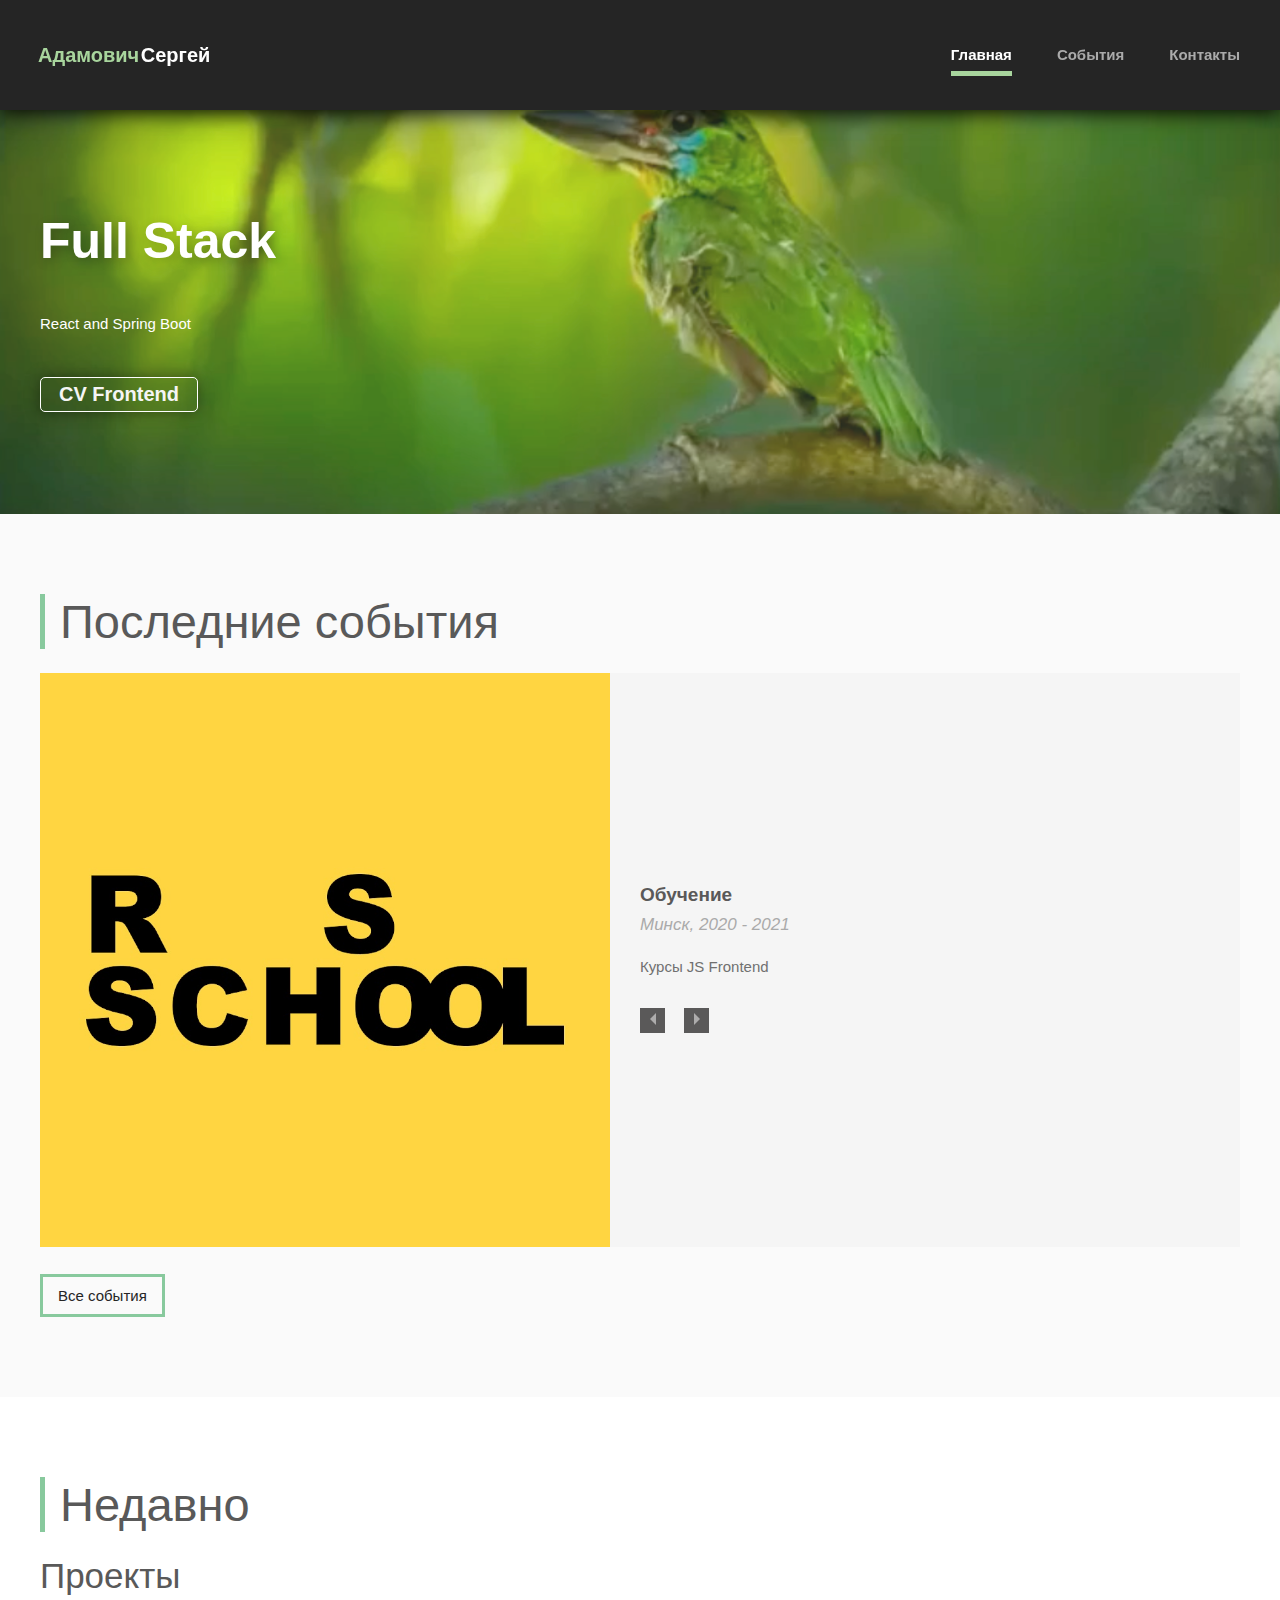
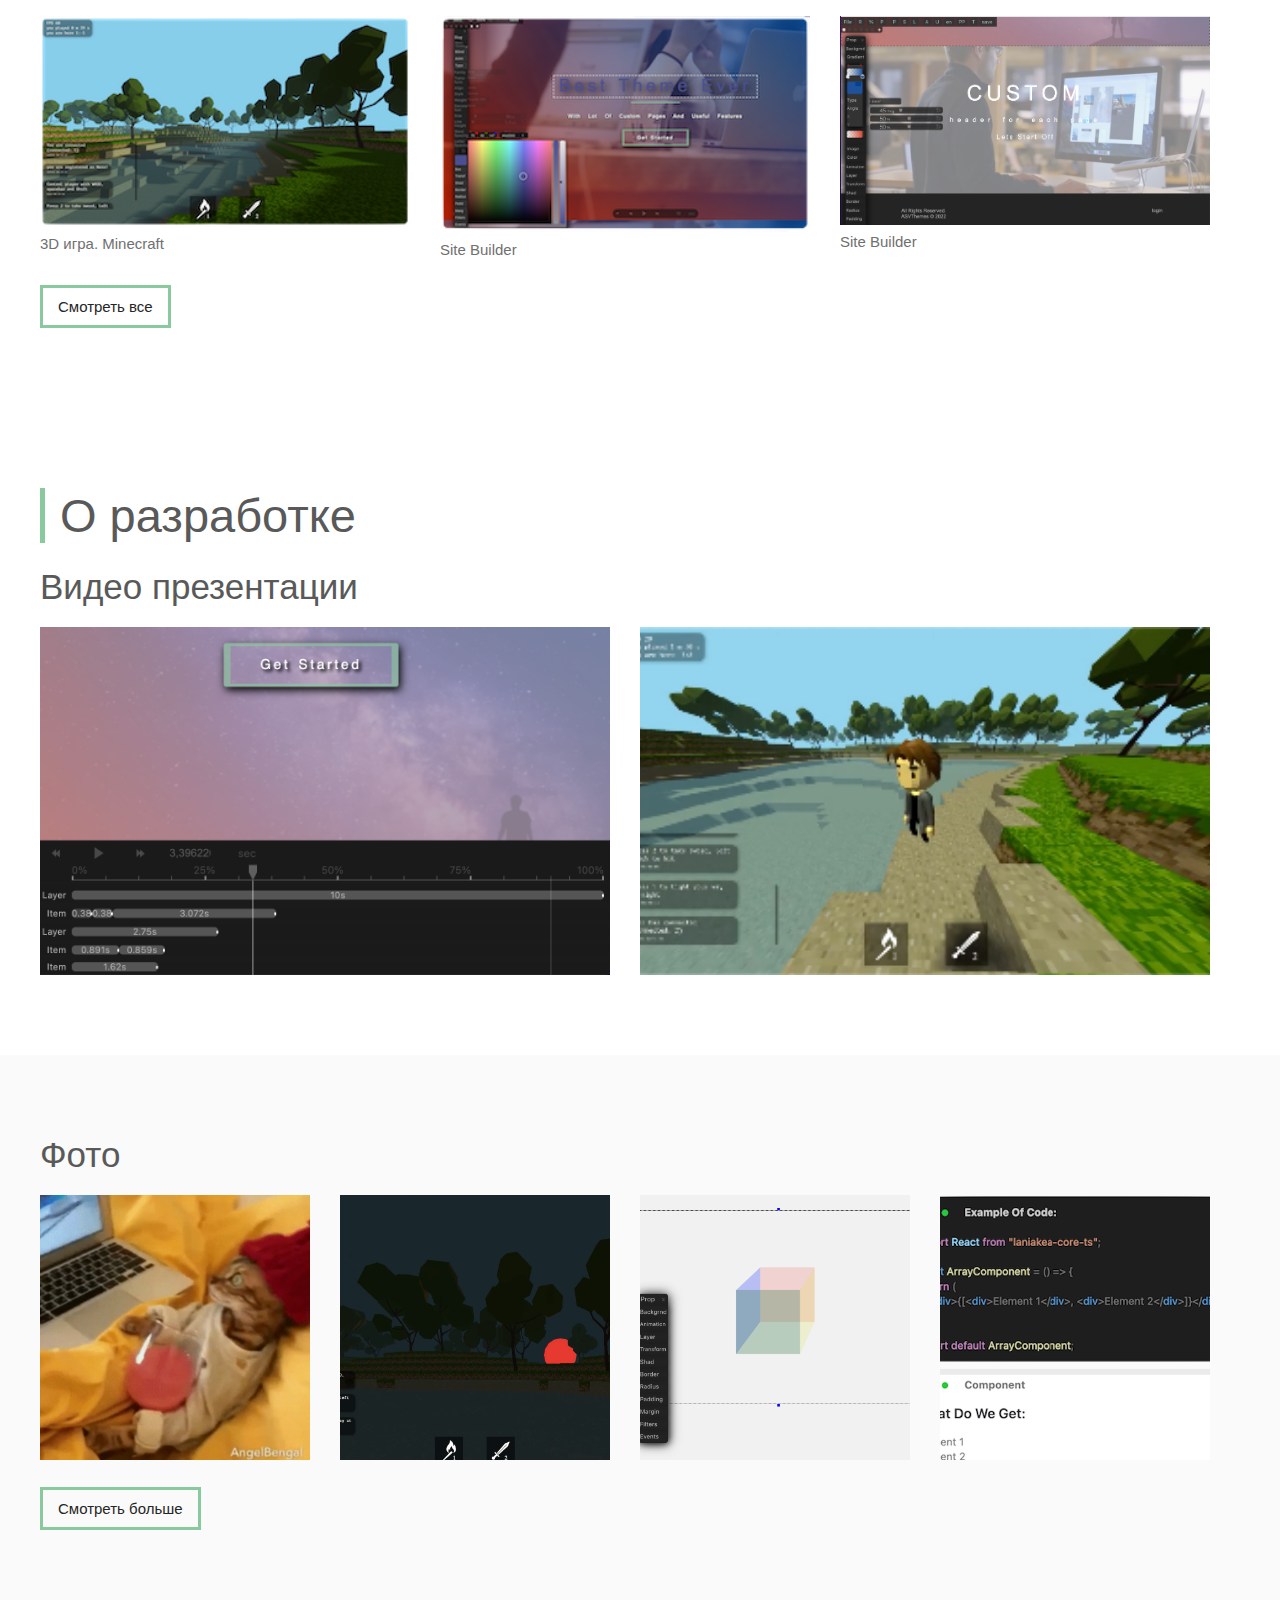
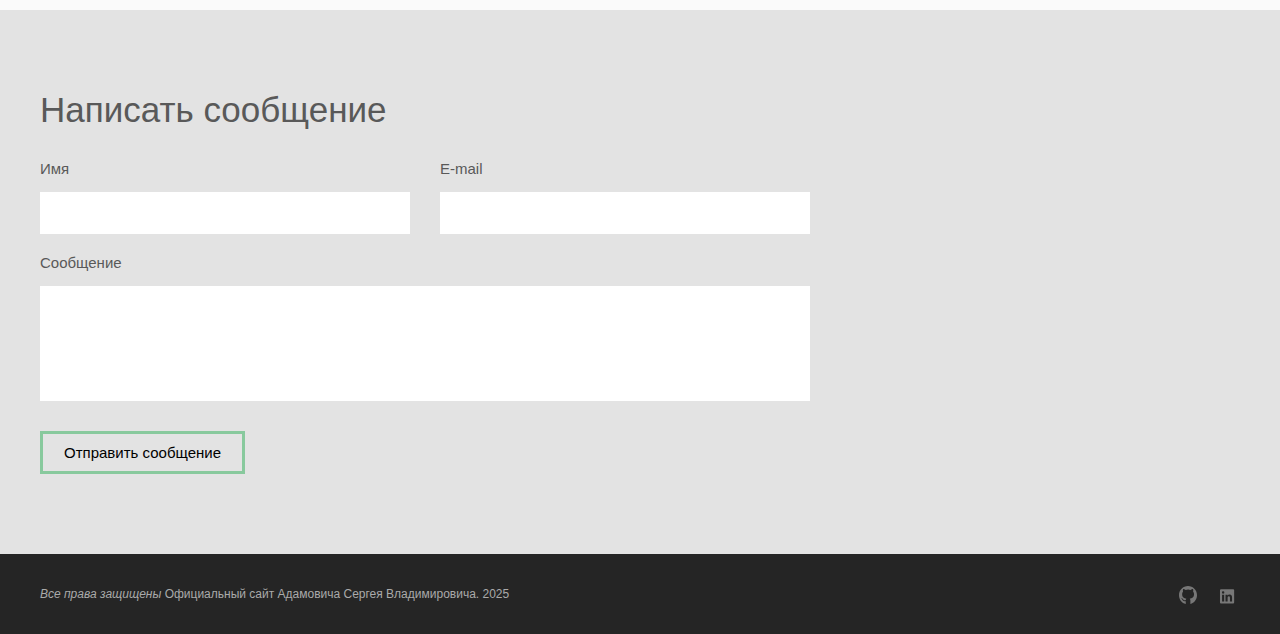
==== commit f2333914: "feat: links for telegrm" ====
--- a/index.html
+++ b/index.html
@@ -4,10 +4,20 @@
     <meta charset="UTF-8">
     <meta name="viewport" content="width=device-width, initial-scale=1.0">
     <meta http-equiv="X-UA-Compatible" content="ie=edge">
-    <title>Adamovich S [Design Project 1 (release candidate 1)]</title>
+    <title>Adamovich S</title>
 
     <link rel="stylesheet" type="text/css" href="styles_0015.css">
 
+    <link rel="icon" type="image/png" href="icon/favicon-96x96.png" sizes="96x96" />
+    <link rel="icon" type="image/svg+xml" href="icon/favicon.svg" />
+    <link rel="shortcut icon" href="icon/favicon.ico" />
+    <link rel="apple-touch-icon" sizes="180x180" href="icon/apple-touch-icon.png" />
+    <link rel="manifest" href="icon/site.webmanifest" />
+
+    <meta property="og:title" content="Frontend developer" />
+    <meta property="og:site_name" content="S.Adamovich"/>
+    <meta property="og:description" content="Frontend developer. Projects, presentations, photos, links" />
+    <meta property="og:image" content="icon/favicon-96x96.png" />
 </head>
 <body>
 
@@ -43,7 +53,7 @@
         <div class="header-wrapper">
             <div class="header-main-slug item header-mainslug-animation"> Full Stack</div>
             <div class="header-sub-slug item header-subslug-animation">React and Spring Boot</div>
-            <div class="header-sub-description item link header-sitetype-animation"><a href="https://drive.google.com/file/d/1zM9dZKoPO4WzSjRcitEupUUaXnQWMXZe/view?usp=sharing">CV Frontend</a></div>
+            <div class="header-sub-description item link header-sitetype-animation"><a href="https://drive.google.com/file/d/1w5Dkb2WbGZRW302bOcauwGKCcbWsj9Ut/view?usp=sharing">CV Frontend</a></div>
         </div>
     </header>
 
@@ -173,7 +183,9 @@
                     <img alt="image" src="img/v1.png">
                 </div>
                 <div class="video-about-author-video">
-                    <img alt="image" src="img/v2.png">
+                    <a href="https://www.youtube.com/watch?v=vuykuEkxEtY">
+                        <img alt="image" src="img/v2.png">
+                    </a>
                 </div>
             </div>
         </div>
--- a/styles_0015.css
+++ b/styles_0015.css
@@ -1,10 +1,10 @@
 /**
 *
-* @copyright (c) 2024 S.Adamovich - <http://v2913129.beget.tech/>
+* @copyright (c) 2024 S.Adamovich
 * @license GPL 3.0 http://www.gnu.org/licenses/gpl.html
 * @Version: 1.0.0 
 *
-* Examples and documentation at: http://v2913129.beget.tech
+* Examples and documentation at: https://addamsv.github.io/addamsv
 *
 * Author S.Adamovich
 */
@@ -37,7 +37,7 @@
   background-color: rgba(25, 25, 25, 0.95);
   box-shadow: 0px 3px 19px rgba(0, 0, 0, 0.95);
   width: 100%;
-  z-index: 90;
+  z-index: 80;
 }
 /*.sticked-main-nav{
     font-family: Arial;
@@ -136,7 +136,7 @@
   /*display: -webkit-flex;*/
   display: flex;
   /*-webkit-flex-direction: column;
-        -moz-flex-direction: column;*/
+  -moz-flex-direction: column;*/
   flex-direction: column;
   /*-webkit-align-items:flex-start;*/
   align-items: flex-start;
@@ -341,6 +341,15 @@
 .header-sub-description {
   font-size: 20px;
   font-weight: bold;
+  border: 1px solid;
+  padding: 5px 18px;
+  border-radius: 5px;
+  box-shadow: 0 0 15px rgb(3 3 3 / 40%);
+  cursor: pointer;
+  transition: 0.2s;
+}
+.header-sub-description:hover {
+  box-shadow: none;
 }
 
 .header-sub-description a {
@@ -371,7 +380,7 @@
     padding-top: 20px;
   }
   .header-sub-description {
-    padding-top: 20px;
+    margin-top: 20px;
   }
 }
 
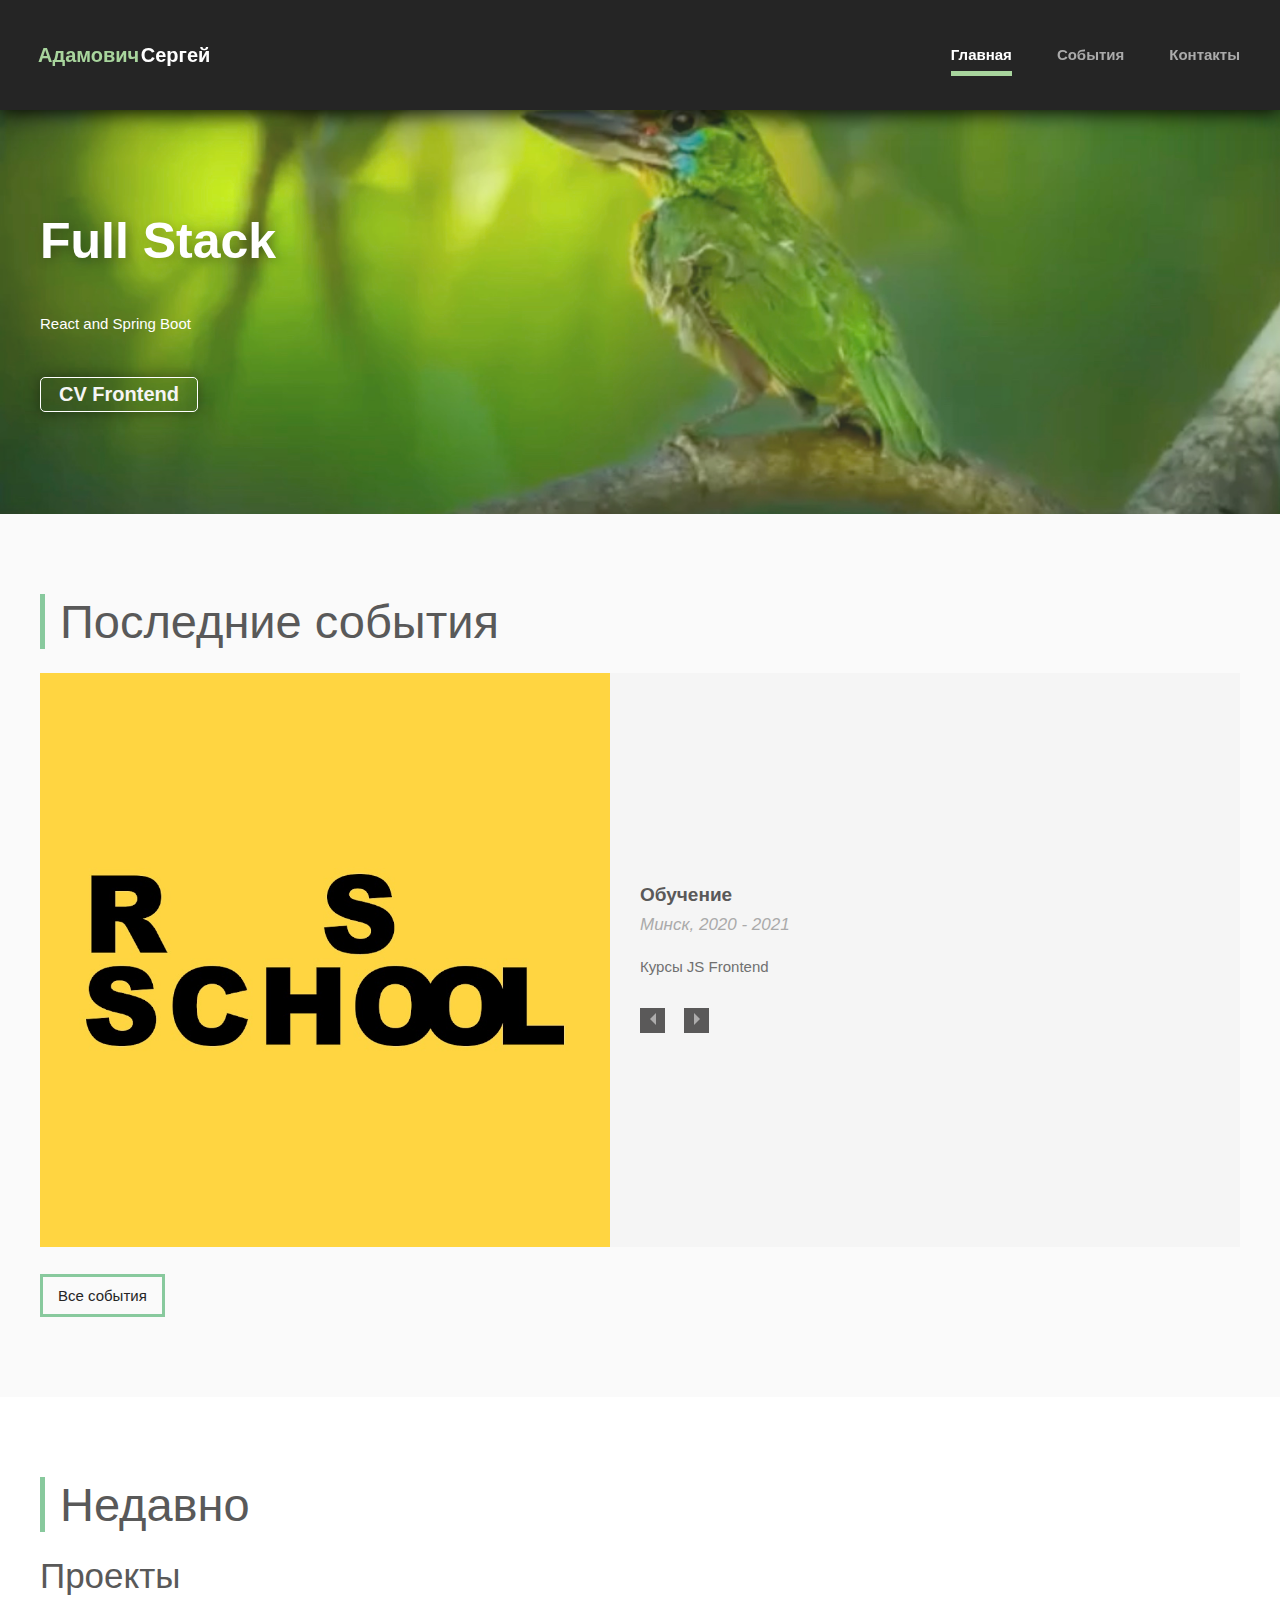
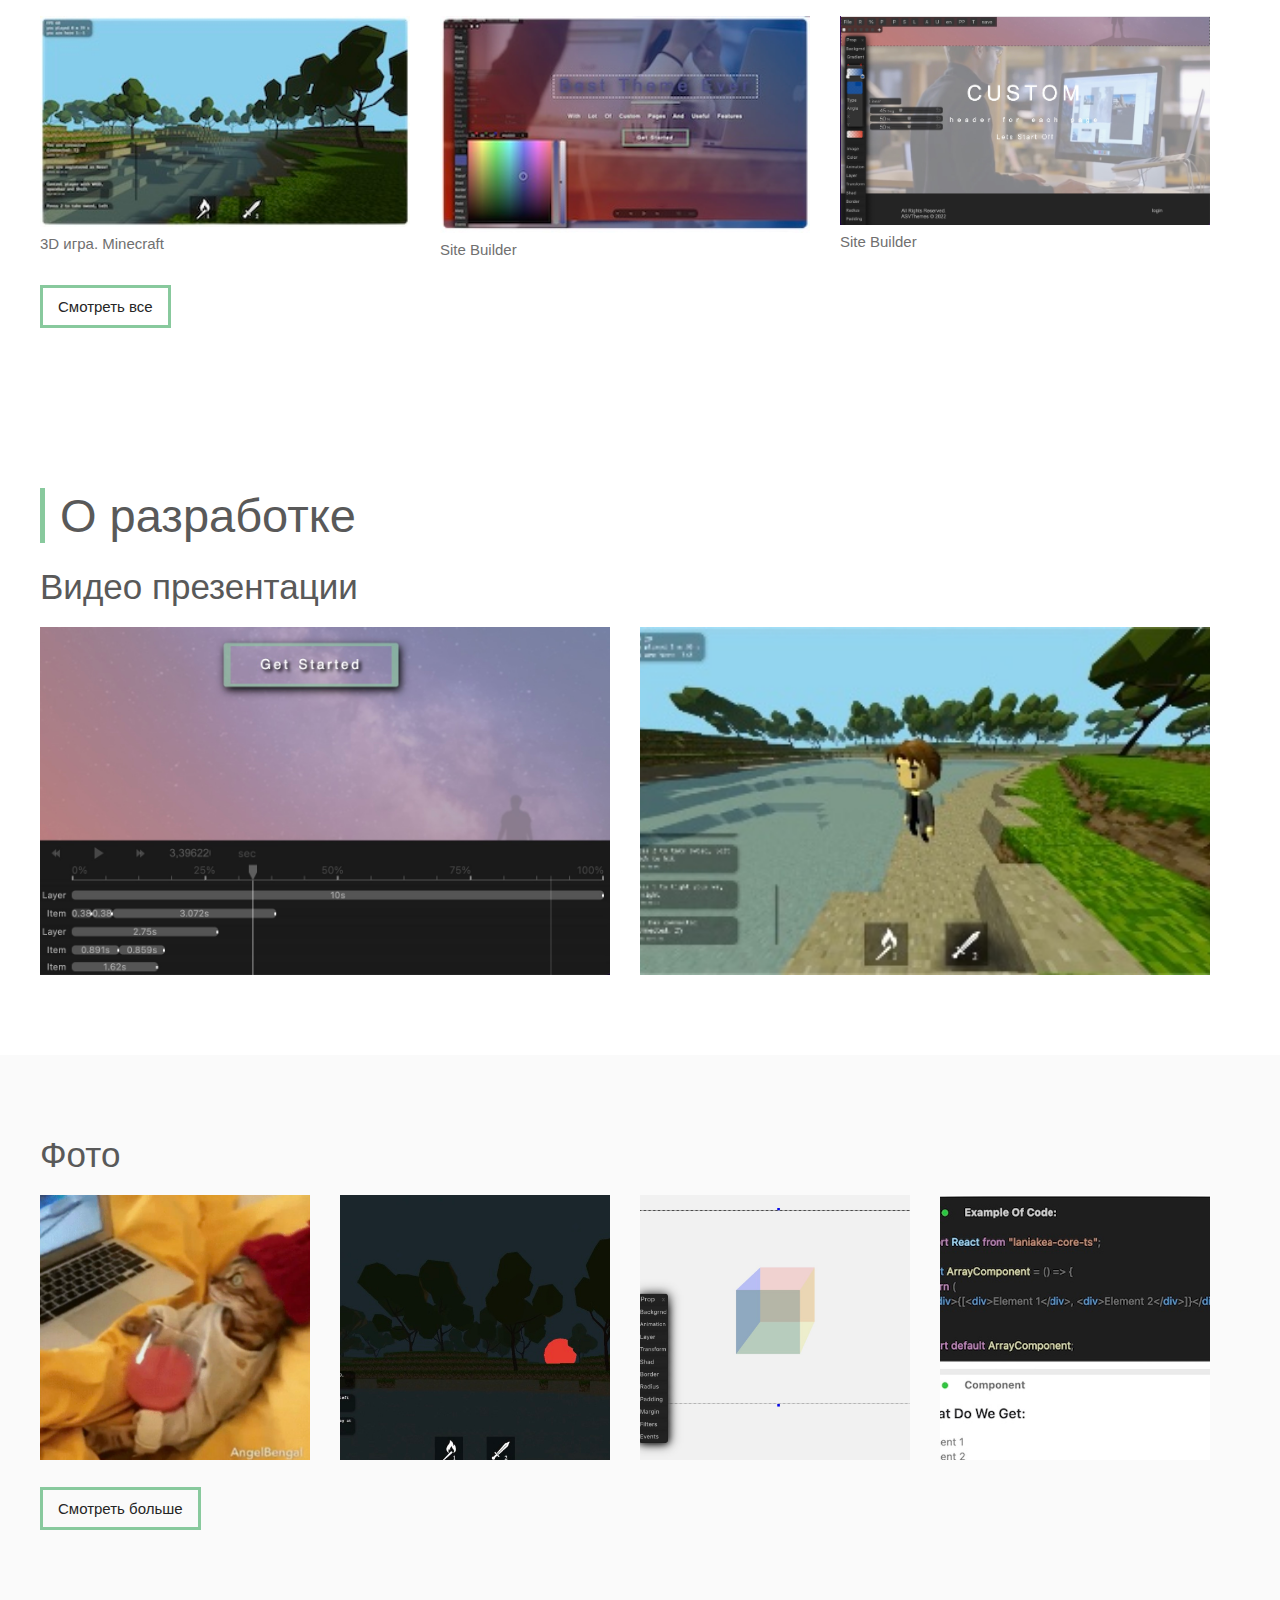
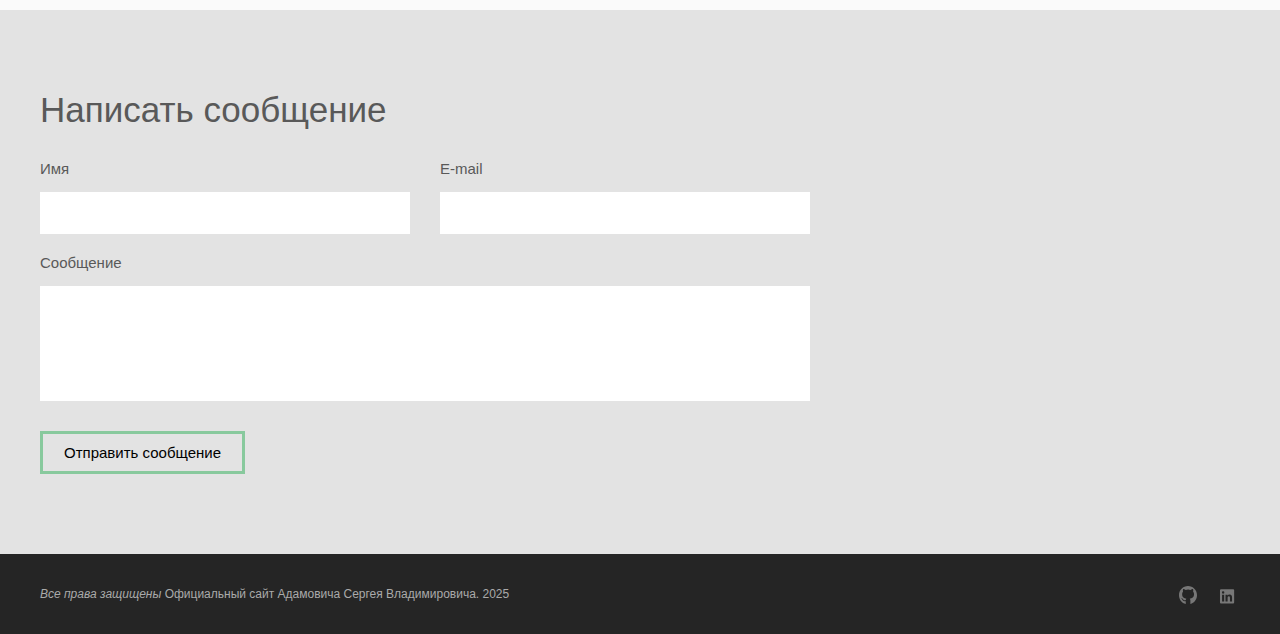
==== commit 13901192: "images optimization" ====
--- a/index.html
+++ b/index.html
@@ -1,149 +1,188 @@
 <!DOCTYPE html>
 <html lang="ru">
-<head>
-    <meta charset="UTF-8">
-    <meta name="viewport" content="width=device-width, initial-scale=1.0">
-    <meta http-equiv="X-UA-Compatible" content="ie=edge">
+  <head>
+    <meta charset="UTF-8" />
+    <meta name="viewport" content="width=device-width, initial-scale=1.0" />
+    <meta http-equiv="X-UA-Compatible" content="ie=edge" />
+
     <title>Adamovich S</title>
 
-    <link rel="stylesheet" type="text/css" href="styles_0015.css">
-
-    <link rel="icon" type="image/png" href="icon/favicon-96x96.png" sizes="96x96" />
+    <link rel="stylesheet" type="text/css" href="styles_0015.css" />
+
+    <link
+      rel="icon"
+      type="image/png"
+      href="icon/favicon-96x96.jpg"
+      sizes="96x96"
+    />
     <link rel="icon" type="image/svg+xml" href="icon/favicon.svg" />
     <link rel="shortcut icon" href="icon/favicon.ico" />
-    <link rel="apple-touch-icon" sizes="180x180" href="icon/apple-touch-icon.png" />
+    <link
+      rel="apple-touch-icon"
+      sizes="180x180"
+      href="icon/apple-touch-icon.jpg"
+    />
     <link rel="manifest" href="icon/site.webmanifest" />
 
-    <meta property="og:title" content="Frontend developer" />
-    <meta property="og:site_name" content="S.Adamovich"/>
-    <meta property="og:description" content="Frontend developer. Projects, presentations, photos, links" />
-    <meta property="og:image" content="icon/favicon-96x96.png" />
-</head>
-<body>
-
-
-
+    <meta property="og:site_name" content="S.Adamovich" />
+    <meta property="og:title" content="Frontend developer React Redux Thunk" />
+    <meta
+      property="og:description"
+      content="CV as Frontend developer. Projects, presentations, photos, links, last events..."
+    />
+    <meta property="og:image" content="icon/favicon-96x96.jpg" />
+
+    <meta
+      name="description"
+      content="CV as Frontend developer. Projects, presentations, photos, links, last events..."
+    />
+  </head>
+  <body>
     <input type="radio" id="n1" name="nav" checked />
     <input type="radio" id="n2" name="nav" />
     <nav class="sticked-main-menu">
-        <label for="n1" class="sticked-main-menu-left-side-for-close-menu" id="nav-close-menu-side"></label>
-        <div class="sticked-main-menu__c0__wrapper">
-            <label for="n1" class="sticked-main-menu-menu-cross" id="navigation">X</label>
-            <div class="sticked-main-menu__c0-c0__logo">
-                <span class="sticked-main-menu__c0-c0-c0__logo">Адамович</span>
-                <span class="sticked-main-menu__c0-c0-c1__logo">Сергей</span>
-            </div>
-            <div>
-                <label for="n2" class="sticked-main-menu-mobile">&#9776;</label>
-                <ul class="sticked-main-menu__c0-c1__nav">
-                    <li class="sticked-main-menu__c0-c1__item"><a  class="sticked-main-menu__c0-c1__item-active" href="index.html">Главная</a></li>
-                    <li class="sticked-main-menu__c0-c1__item"><a  class="" href="allevents.html">События</a></li>
-                    <!-- <li class="sticked-main-menu__c0-c1__item"><a  class="" href="allcreativity.html"> Недавно</a></li> -->
-                    <li class="sticked-main-menu__c0-c1__item"><a  class="" href="contacts.html">Контакты</a></li>
-                </ul>
-            </div>
-        </div>
+      <label
+        for="n1"
+        class="sticked-main-menu-left-side-for-close-menu"
+        id="nav-close-menu-side"
+      ></label>
+      <div class="sticked-main-menu__c0__wrapper">
+        <label for="n1" class="sticked-main-menu-menu-cross" id="navigation"
+          >X</label
+        >
+        <div class="sticked-main-menu__c0-c0__logo">
+          <span class="sticked-main-menu__c0-c0-c0__logo">Адамович</span>
+          <span class="sticked-main-menu__c0-c0-c1__logo">Сергей</span>
+        </div>
+        <div>
+          <label for="n2" class="sticked-main-menu-mobile">&#9776;</label>
+          <ul class="sticked-main-menu__c0-c1__nav">
+            <li class="sticked-main-menu__c0-c1__item">
+              <a class="sticked-main-menu__c0-c1__item-active" href="index.html"
+                >Главная</a
+              >
+            </li>
+            <li class="sticked-main-menu__c0-c1__item">
+              <a class="" href="allevents.html">События</a>
+            </li>
+            <!-- <li class="sticked-main-menu__c0-c1__item"><a  class="" href="allcreativity.html"> Недавно</a></li> -->
+            <li class="sticked-main-menu__c0-c1__item">
+              <a class="" href="contacts.html">Контакты</a>
+            </li>
+          </ul>
+        </div>
+      </div>
     </nav>
 
-
-
     <header class="header">
-        <div class="header-bg-img header-background-animation"></div>
-        <div class="header-overlay-mask"></div>
-        <div class="header-wrapper">
-            <div class="header-main-slug item header-mainslug-animation"> Full Stack</div>
-            <div class="header-sub-slug item header-subslug-animation">React and Spring Boot</div>
-            <div class="header-sub-description item link header-sitetype-animation"><a href="https://drive.google.com/file/d/1w5Dkb2WbGZRW302bOcauwGKCcbWsj9Ut/view?usp=sharing">CV Frontend</a></div>
-        </div>
+      <div class="header-bg-img header-background-animation"></div>
+      <div class="header-overlay-mask"></div>
+      <div class="header-wrapper">
+        <div class="header-main-slug item header-mainslug-animation">
+          Full Stack
+        </div>
+        <div class="header-sub-slug item header-subslug-animation">
+          React and Spring Boot
+        </div>
+        <div class="header-sub-description item link header-sitetype-animation">
+          <a
+            href="https://drive.google.com/file/d/1w5Dkb2WbGZRW302bOcauwGKCcbWsj9Ut/view?usp=sharing"
+            >CV Frontend</a
+          >
+        </div>
+      </div>
     </header>
-
-
-
-
-
 
     <!-- Last Events -->
     <section class="last-events container-animation">
-        <div class="last-events-content__wrapper">
-            <h2 class="last-events-header h2type-header-animation">Последние события</h2>
-            <input type="radio" id="i1" name="ev" checked />
-            <input type="radio" id="i2" name="ev" />
-            <input type="radio" id="i3" name="ev" />
-            <div class="last-events__wrapper"  id="one">
-                <div class="last-events-img">
-                    <img alt="image" src="img/evnts2.png">
-                </div>
-                <div class="last-events-content">
-                    <div class="last-events-content__header">Обучение</div>
-                    <div class="last-events-content__where-it-was">Минск, 2020 - 2021</div>
-                    <div class="last-events-content__ev-description">Курсы JS Frontend</div>
-                    <div class="last-events-content__nav">
-                        <label class="last-events-nav-button-lft" for="i3"></label><!--&lt; -->
-                        <label class="last-events-nav-button-rght" for="i2"></label><!--&gt; -->
-                    </div>
-                </div>
-            </div>
-            <div class="last-events__wrapper" id="two">
-                <div class="last-events-img">
-                    <img alt="image" src="img/evnts3.png">
-                </div>
-                <div class="last-events-content">
-                    <div class="last-events-content__header">Сертификат</div>
-                    <div class="last-events-content__where-it-was">Минск, 2021</div>
-                    <div class="last-events-content__ev-description">JS Frontend</div>
-                    <div class="last-events-content__nav">
-                        <label class="last-events-nav-button-lft" for="i1"></label><!--&lt; -->
-                        <label class="last-events-nav-button-rght" for="i3"></label><!--&gt; -->
-                    </div>
-                </div>
-            </div>
-            <div class="last-events__wrapper" id="three">
-                <div class="last-events-img">
-                    <img alt="image" src="img/evnts1.png">
-                </div>
-                <div class="last-events-content">
-                    <div class="last-events-content__header">Сертификат</div>
-                    <div class="last-events-content__where-it-was">Минск, 2015 год</div>
-                    <div class="last-events-content__ev-description">Java...</div>
-                    <div class="last-events-content__nav">
-                        <label class="last-events-nav-button-lft" for="i2"></label><!--&lt; -->
-                        <label class="last-events-nav-button-rght" for="i1"></label><!--&gt; -->
-                    </div>
-                </div>
-            </div>
-
-            <a class="last-events-button" href="allevents.html">Все события</a>
-        </div>
-    </section>
-
-
-
-
-
+      <div class="last-events-content__wrapper">
+        <h2 class="last-events-header h2type-header-animation">
+          Последние события
+        </h2>
+        <input type="radio" id="i1" name="ev" checked />
+        <input type="radio" id="i2" name="ev" />
+        <input type="radio" id="i3" name="ev" />
+        <div class="last-events__wrapper" id="one">
+          <div class="last-events-img">
+            <img alt="image" src="img/evnts2.jpg" />
+          </div>
+          <div class="last-events-content">
+            <div class="last-events-content__header">Обучение</div>
+            <div class="last-events-content__where-it-was">
+              Минск, 2020 - 2021
+            </div>
+            <div class="last-events-content__ev-description">
+              Курсы JS Frontend
+            </div>
+            <div class="last-events-content__nav">
+              <label class="last-events-nav-button-lft" for="i3"></label
+              ><!--&lt; -->
+              <label class="last-events-nav-button-rght" for="i2"></label
+              ><!--&gt; -->
+            </div>
+          </div>
+        </div>
+        <div class="last-events__wrapper" id="two">
+          <div class="last-events-img">
+            <img alt="image" src="img/evnts3.jpg" />
+          </div>
+          <div class="last-events-content">
+            <div class="last-events-content__header">Сертификат</div>
+            <div class="last-events-content__where-it-was">Минск, 2021</div>
+            <div class="last-events-content__ev-description">JS Frontend</div>
+            <div class="last-events-content__nav">
+              <label class="last-events-nav-button-lft" for="i1"></label
+              ><!--&lt; -->
+              <label class="last-events-nav-button-rght" for="i3"></label
+              ><!--&gt; -->
+            </div>
+          </div>
+        </div>
+        <div class="last-events__wrapper" id="three">
+          <div class="last-events-img">
+            <img alt="image" src="img/evnts1.jpg" />
+          </div>
+          <div class="last-events-content">
+            <div class="last-events-content__header">Сертификат</div>
+            <div class="last-events-content__where-it-was">Минск, 2015 год</div>
+            <div class="last-events-content__ev-description">Java...</div>
+            <div class="last-events-content__nav">
+              <label class="last-events-nav-button-lft" for="i2"></label
+              ><!--&lt; -->
+              <label class="last-events-nav-button-rght" for="i1"></label
+              ><!--&gt; -->
+            </div>
+          </div>
+        </div>
+
+        <a class="last-events-button" href="allevents.html">Все события</a>
+      </div>
+    </section>
 
     <!-- Projects -->
     <section class="tvprojects">
-        <div class="tvprojects-content__wrapper">
-            <h2 class="tvprojects-content-header h2type-header-animation"> Недавно</h2>
-            <div class="tvprojects-header">Проекты</div>
-            <div class="tvprojects-tvprojects__wrapper">
-                <div class="tvprojects-tvprojects">
-                    <img alt="image" src="img/tv1.png">
-                    <div class="tvprojects-video-description">3D игра. Minecraft</div>
-                </div>
-                <div class="tvprojects-tvprojects">
-                    <img alt="image" src="img/tv2.png">
-                    <div class="tvprojects-video-description">Site Builder</div>
-                </div>
-                <div class="tvprojects-tvprojects">
-                    <img alt="image" src="img/tv3.png">
-                    <div class="tvprojects-video-description">Site Builder</div>
-                </div>
-            </div>
-            <a class="tvprojects-button" href="#">Смотреть все</a>
-        </div>
-    </section>
-
+      <div class="tvprojects-content__wrapper">
+        <h2 class="tvprojects-content-header h2type-header-animation">
+          Недавно
+        </h2>
+        <div class="tvprojects-header">Проекты</div>
+        <div class="tvprojects-tvprojects__wrapper">
+          <div class="tvprojects-tvprojects">
+            <img alt="image" src="img/tv1.jpg" />
+            <div class="tvprojects-video-description">3D игра. Minecraft</div>
+          </div>
+          <div class="tvprojects-tvprojects">
+            <img alt="image" src="img/tv2.jpg" />
+            <div class="tvprojects-video-description">Site Builder</div>
+          </div>
+          <div class="tvprojects-tvprojects">
+            <img alt="image" src="img/tv3.jpg" />
+            <div class="tvprojects-video-description">Site Builder</div>
+          </div>
+        </div>
+        <a class="tvprojects-button" href="#">Смотреть все</a>
+      </div>
+    </section>
 
     <!-- Written -->
     <!-- <section class="written">
@@ -168,99 +207,99 @@
         </div>
     </section> -->
 
-
-
-
-
-
     <!-- Video About -->
     <section class="video-about-author">
-        <div class="video-about-author-content__wrapper">
-            <h2 class="video-about-author-main-header h2type-header-animation">О разработке</h2>
-            <div class="video-about-author-header">Видео презентации</div>
-            <div class="video-about-author-video__wrapper">
-                <div class="video-about-author-video">
-                    <img alt="image" src="img/v1.png">
-                </div>
-                <div class="video-about-author-video">
-                    <a href="https://www.youtube.com/watch?v=vuykuEkxEtY">
-                        <img alt="image" src="img/v2.png">
-                    </a>
-                </div>
-            </div>
-        </div>
-    </section>
-    
+      <div class="video-about-author-content__wrapper">
+        <h2 class="video-about-author-main-header h2type-header-animation">
+          О разработке
+        </h2>
+        <div class="video-about-author-header">Видео презентации</div>
+        <div class="video-about-author-video__wrapper">
+          <div class="video-about-author-video">
+            <img alt="image" src="img/v1.jpg" />
+          </div>
+          <div class="video-about-author-video">
+            <a href="https://www.youtube.com/watch?v=vuykuEkxEtY">
+              <img alt="image" src="img/v2.jpg" />
+            </a>
+          </div>
+        </div>
+      </div>
+    </section>
 
     <!-- Photo About Author -->
     <section class="photo-about-author">
-        <div class="photo-about-author-content__wrapper">
-            <h2 class="photo-about-author-header">Фото</h2>
-            <div class="photo-about-author-photo__wrapper">
-                <div class="photo-about-author-photo">
-                    <img alt="image" src="img/1.png">
-                </div>
-                <div class="photo-about-author-photo">
-                    <img alt="image" src="img/2.png">
-                </div>
-                <div class="photo-about-author-photo">
-                    <img alt="image" src="img/3.png">
-                </div>
-                <div class="photo-about-author-photo">
-                    <img alt="image" src="img/4.png">
-                </div>
-            </div>
-            <a class="photo-about-author-button" href="#">Смотреть больше</a>
-        </div>
-    </section>
-
-
-
-
+      <div class="photo-about-author-content__wrapper">
+        <h2 class="photo-about-author-header">Фото</h2>
+        <div class="photo-about-author-photo__wrapper">
+          <div class="photo-about-author-photo">
+            <img alt="image" src="img/1.jpg" />
+          </div>
+          <div class="photo-about-author-photo">
+            <img alt="image" src="img/2.jpg" />
+          </div>
+          <div class="photo-about-author-photo">
+            <img alt="image" src="img/3.jpg" />
+          </div>
+          <div class="photo-about-author-photo">
+            <img alt="image" src="img/4.jpg" />
+          </div>
+        </div>
+        <a class="photo-about-author-button" href="#">Смотреть больше</a>
+      </div>
+    </section>
 
     <!-- Contact Form -->
     <section class="contact-form">
-        <div class="contact-form-content__wrapper">
-            <h2 class="contacts-form-header">Написать сообщение</h2>
-            <form class="contact-form__wrapper" action="">
-                <div class="contact-form-upper-two-items">
-                    <div class="contact-form-items">
-                        <div class="contact-form-items-descript">Имя</div>
-                        <input class="contact-form-input-field" type="text" name="name">
-                    </div>
-                    <div class="contact-form-items">
-                        <div class="contact-form-items-descript">E-mail</div>
-                        <input class="contact-form-input-field" type="text" name="email">
-                    </div>
-                </div>
-                <div class="contact-form-last-item-wrapper">
-                    <div class="contact-form-item-mess">Сообщение</div>
-                    <textarea class="contact-form-textarea-field" name="message"></textarea>
-                </div>
-                <button class="contact-form-send-button" type="submit">Отправить сообщение</button>
-            </form>
-        </div>
-    </section>
-
-
-
-
+      <div class="contact-form-content__wrapper">
+        <h2 class="contacts-form-header">Написать сообщение</h2>
+        <form class="contact-form__wrapper" action="">
+          <div class="contact-form-upper-two-items">
+            <div class="contact-form-items">
+              <div class="contact-form-items-descript">Имя</div>
+              <input class="contact-form-input-field" type="text" name="name" />
+            </div>
+            <div class="contact-form-items">
+              <div class="contact-form-items-descript">E-mail</div>
+              <input
+                class="contact-form-input-field"
+                type="text"
+                name="email"
+              />
+            </div>
+          </div>
+          <div class="contact-form-last-item-wrapper">
+            <div class="contact-form-item-mess">Сообщение</div>
+            <textarea
+              class="contact-form-textarea-field"
+              name="message"
+            ></textarea>
+          </div>
+          <button class="contact-form-send-button" type="submit">
+            Отправить сообщение
+          </button>
+        </form>
+      </div>
+    </section>
 
     <!-- Footer -->
     <footer class="footer">
-        <div class="footer__wrapper">
-            <div class="footer__c0">
-                <i>Все права защищены</i>
-                Официальный сайт Адамовича Сергея Владимировича. 2025
-            </div>
-            <div class="footer__c1"></div>
-            <div class="iconWrapper">
-                <a href="https://github.com/addamsv">
-                    <svg viewBox="0 0 20 20" class="icons"><path d="M9 0C4.03 0 0 4.093 0 9.143 0 13.407 2.873 16.989 6.76 18c-.002-1.057-.006-2.353-.008-2.756-2.597.573-3.145-1.12-3.145-1.12-.424-1.096-1.036-1.387-1.036-1.387-.848-.589.063-.577.063-.577.938.067 1.432.978 1.432.978.832 1.45 2.184 1.03 2.716.788.084-.613.326-1.031.593-1.268-2.073-.24-4.253-1.053-4.253-4.687 0-1.036.364-1.882.962-2.546-.097-.239-.417-1.203.09-2.51 0 0 .784-.255 2.568.972a8.815 8.815 0 0 1 2.337-.319 8.838 8.838 0 0 1 2.339.32c1.782-1.228 2.564-.973 2.564-.973.509 1.307.189 2.271.092 2.51.599.664.96 1.51.96 2.546 0 3.643-2.183 4.444-4.262 4.68.335.294.633.87.633 1.756 0 .702-.003 2.32-.006 3.548C15.204 16.888 18 13.348 18 9.143 18 4.093 13.97 0 9 0z"></path>
-                    </svg>
-                </a>
-            </div>
-            <!-- <div class="iconWrapper">
+      <div class="footer__wrapper">
+        <div class="footer__c0">
+          <i>Все права защищены</i>
+          Официальный сайт Адамовича Сергея Владимировича. 2025
+        </div>
+        <div class="footer__c1"></div>
+        <div class="iconWrapper">
+          <a href="https://github.com/addamsv">
+            <svg viewBox="0 0 20 20" class="icons">
+              <path
+                d="M9 0C4.03 0 0 4.093 0 9.143 0 13.407 2.873 16.989 6.76 18c-.002-1.057-.006-2.353-.008-2.756-2.597.573-3.145-1.12-3.145-1.12-.424-1.096-1.036-1.387-1.036-1.387-.848-.589.063-.577.063-.577.938.067 1.432.978 1.432.978.832 1.45 2.184 1.03 2.716.788.084-.613.326-1.031.593-1.268-2.073-.24-4.253-1.053-4.253-4.687 0-1.036.364-1.882.962-2.546-.097-.239-.417-1.203.09-2.51 0 0 .784-.255 2.568.972a8.815 8.815 0 0 1 2.337-.319 8.838 8.838 0 0 1 2.339.32c1.782-1.228 2.564-.973 2.564-.973.509 1.307.189 2.271.092 2.51.599.664.96 1.51.96 2.546 0 3.643-2.183 4.444-4.262 4.68.335.294.633.87.633 1.756 0 .702-.003 2.32-.006 3.548C15.204 16.888 18 13.348 18 9.143 18 4.093 13.97 0 9 0z"
+              ></path>
+            </svg>
+          </a>
+        </div>
+        <!-- <div class="iconWrapper">
                 <a href="">
                     <svg viewBox="0 0 24 24" class="icons"><path d="M3.917 17.765a2.94 2.94 0 0 0 1.98.82c1.437.146 6.107.191 6.107.191s3.775-.006 6.289-.199a2.486 2.486 0 0 0 1.799-.812c.386-.568.63-1.22.714-1.901.112-1.03.172-2.065.18-3.101v-1.454a30.817 30.817 0 0 0-.18-3.1 4.32 4.32 0 0 0-.714-1.903 2.473 2.473 0 0 0-1.8-.81c-2.513-.195-6.284-.195-6.284-.195H12s-3.77 0-6.284.195a2.476 2.476 0 0 0-1.799.81 4.318 4.318 0 0 0-.714 1.903 30.782 30.782 0 0 0-.18 3.1v1.454c.008 1.036.068 2.07.18 3.1a4.31 4.31 0 0 0 .714 1.902zM9.761 8.67l5.615 3.369-5.615 3.369V8.67z"></path>
                     </svg>
@@ -272,13 +311,16 @@
                     </svg>
                 </a>
             </div> -->
-            <div class="iconWrapper">
-                <a href="https://www.linkedin.com/in/addamsv">
-                    <svg viewBox="0 0 24 24" class="icons"><path d="M4.84 4h14.487a1.241 1.241 0 0 1 1.258 1.228v14.544A1.24 1.24 0 0 1 19.327 21H4.84a1.24 1.24 0 0 1-1.255-1.228V5.228A1.238 1.238 0 0 1 4.84 4zm1.264 14.488h2.524v-8.113H6.104v8.113zM7.367 9.26a1.46 1.46 0 1 0-1.351-.898 1.442 1.442 0 0 0 1.351.898zm8.184 9.227h2.521v-4.449c0-2.19-.472-3.862-3.025-3.862a2.644 2.644 0 0 0-2.385 1.303h-.035v-1.105H10.21v8.113h2.518v-4.014c0-1.058.2-2.087 1.512-2.087 1.294 0 1.311 1.208 1.311 2.153v3.948z"></path>
-                    </svg>
-                </a>
-            </div>
-            <!-- <div class="iconWrapper">
+        <div class="iconWrapper">
+          <a href="https://www.linkedin.com/in/addamsv">
+            <svg viewBox="0 0 24 24" class="icons">
+              <path
+                d="M4.84 4h14.487a1.241 1.241 0 0 1 1.258 1.228v14.544A1.24 1.24 0 0 1 19.327 21H4.84a1.24 1.24 0 0 1-1.255-1.228V5.228A1.238 1.238 0 0 1 4.84 4zm1.264 14.488h2.524v-8.113H6.104v8.113zM7.367 9.26a1.46 1.46 0 1 0-1.351-.898 1.442 1.442 0 0 0 1.351.898zm8.184 9.227h2.521v-4.449c0-2.19-.472-3.862-3.025-3.862a2.644 2.644 0 0 0-2.385 1.303h-.035v-1.105H10.21v8.113h2.518v-4.014c0-1.058.2-2.087 1.512-2.087 1.294 0 1.311 1.208 1.311 2.153v3.948z"
+              ></path>
+            </svg>
+          </a>
+        </div>
+        <!-- <div class="iconWrapper">
                 <a href="">
                     <svg viewBox="0 0 24 24" class="icons"><path d="M7.857 4h8.257a4.355 4.355 0 0 1 4.371 4.373v8.254A4.355 4.355 0 0 1 16.114 21H7.857a4.355 4.355 0 0 1-4.372-4.373V8.373A4.355 4.355 0 0 1 7.857 4zm8.257 15.177a2.561 2.561 0 0 0 2.55-2.55V8.373a2.566 2.566 0 0 0-2.55-2.55H7.857a2.561 2.561 0 0 0-2.55 2.55v8.254a2.566 2.566 0 0 0 2.55 2.55h8.257zm-4.129-9.472a3.036 3.036 0 1 0 3.036 3.04 3.011 3.011 0 0 0-3.036-3.04zm2.793-1.21a1.15 1.15 0 0 1 1.215-1.218 1.221 1.221 0 0 1 1.214 1.219 1.214 1.214 0 0 1-2.429 0z"></path>
                     </svg>
@@ -290,8 +332,7 @@
                     </svg>
                 </a>
             </div> -->
-        </div>
+      </div>
     </footer>
-        
-</body>
-</html>+  </body>
+</html>
--- a/styles_0015.css
+++ b/styles_0015.css
@@ -1,22 +1,3 @@
-/**
-*
-* @copyright (c) 2024 S.Adamovich
-* @license GPL 3.0 http://www.gnu.org/licenses/gpl.html
-* @Version: 1.0.0 
-*
-* Examples and documentation at: https://addamsv.github.io/addamsv
-*
-* Author S.Adamovich
-*/
-
-/*@import url('https://fonts.googleapis.com/css?family=Lato&display=swap');*/
-
-/** 
-* @link https://developers.google.com/speed/pagespeed/insights/ 
-* @link https://jigsaw.w3.org/css-validator/
-* @link https://validator.w3.org
-*/
-
 /* Common */
 
 * {
@@ -286,7 +267,7 @@
 .header-bg-img {
   display: block;
   position: absolute;
-  background-image: url("img/img.png");
+  background-image: url("img/img.jpg");
   background-repeat: no-repeat;
   background-position: center 56%;
   background-size: cover;
@@ -1195,4 +1176,4 @@
   width: 20px;
   height: 20px;
   cursor: pointer;
-}+}
